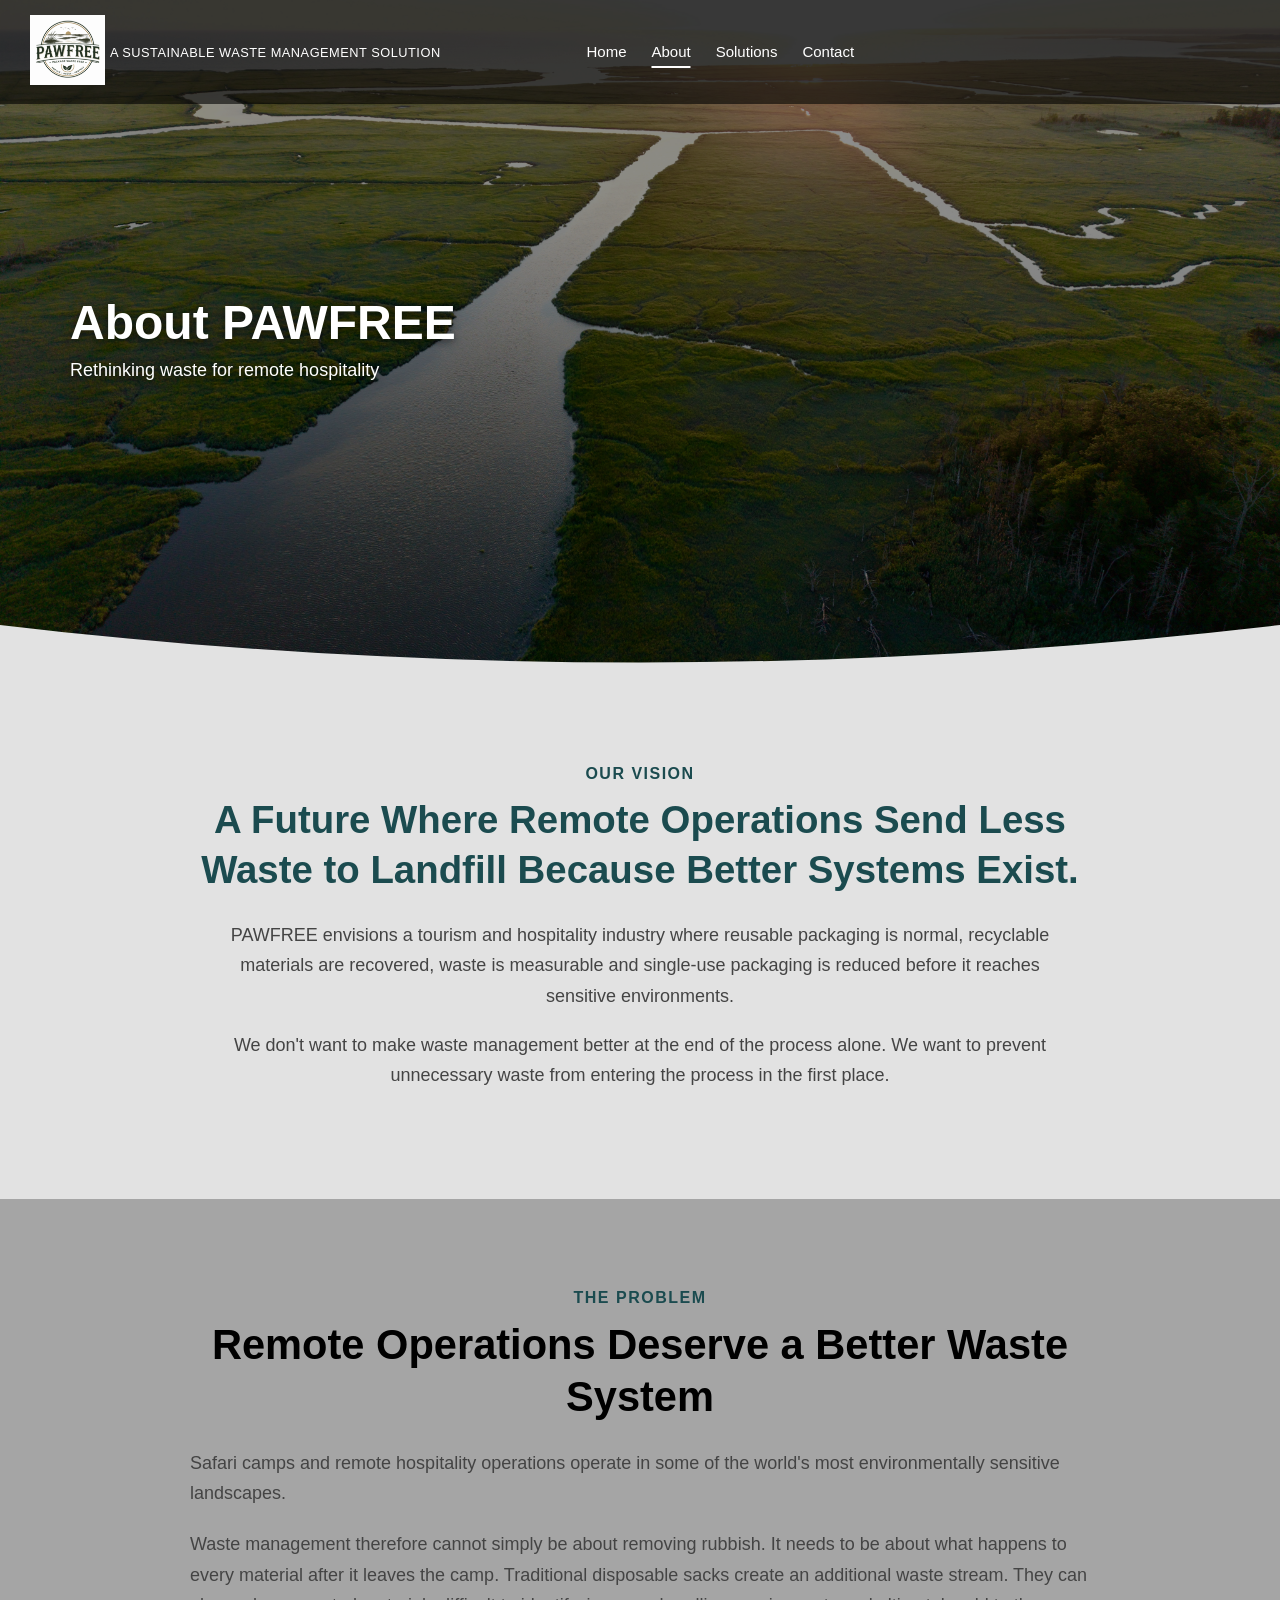
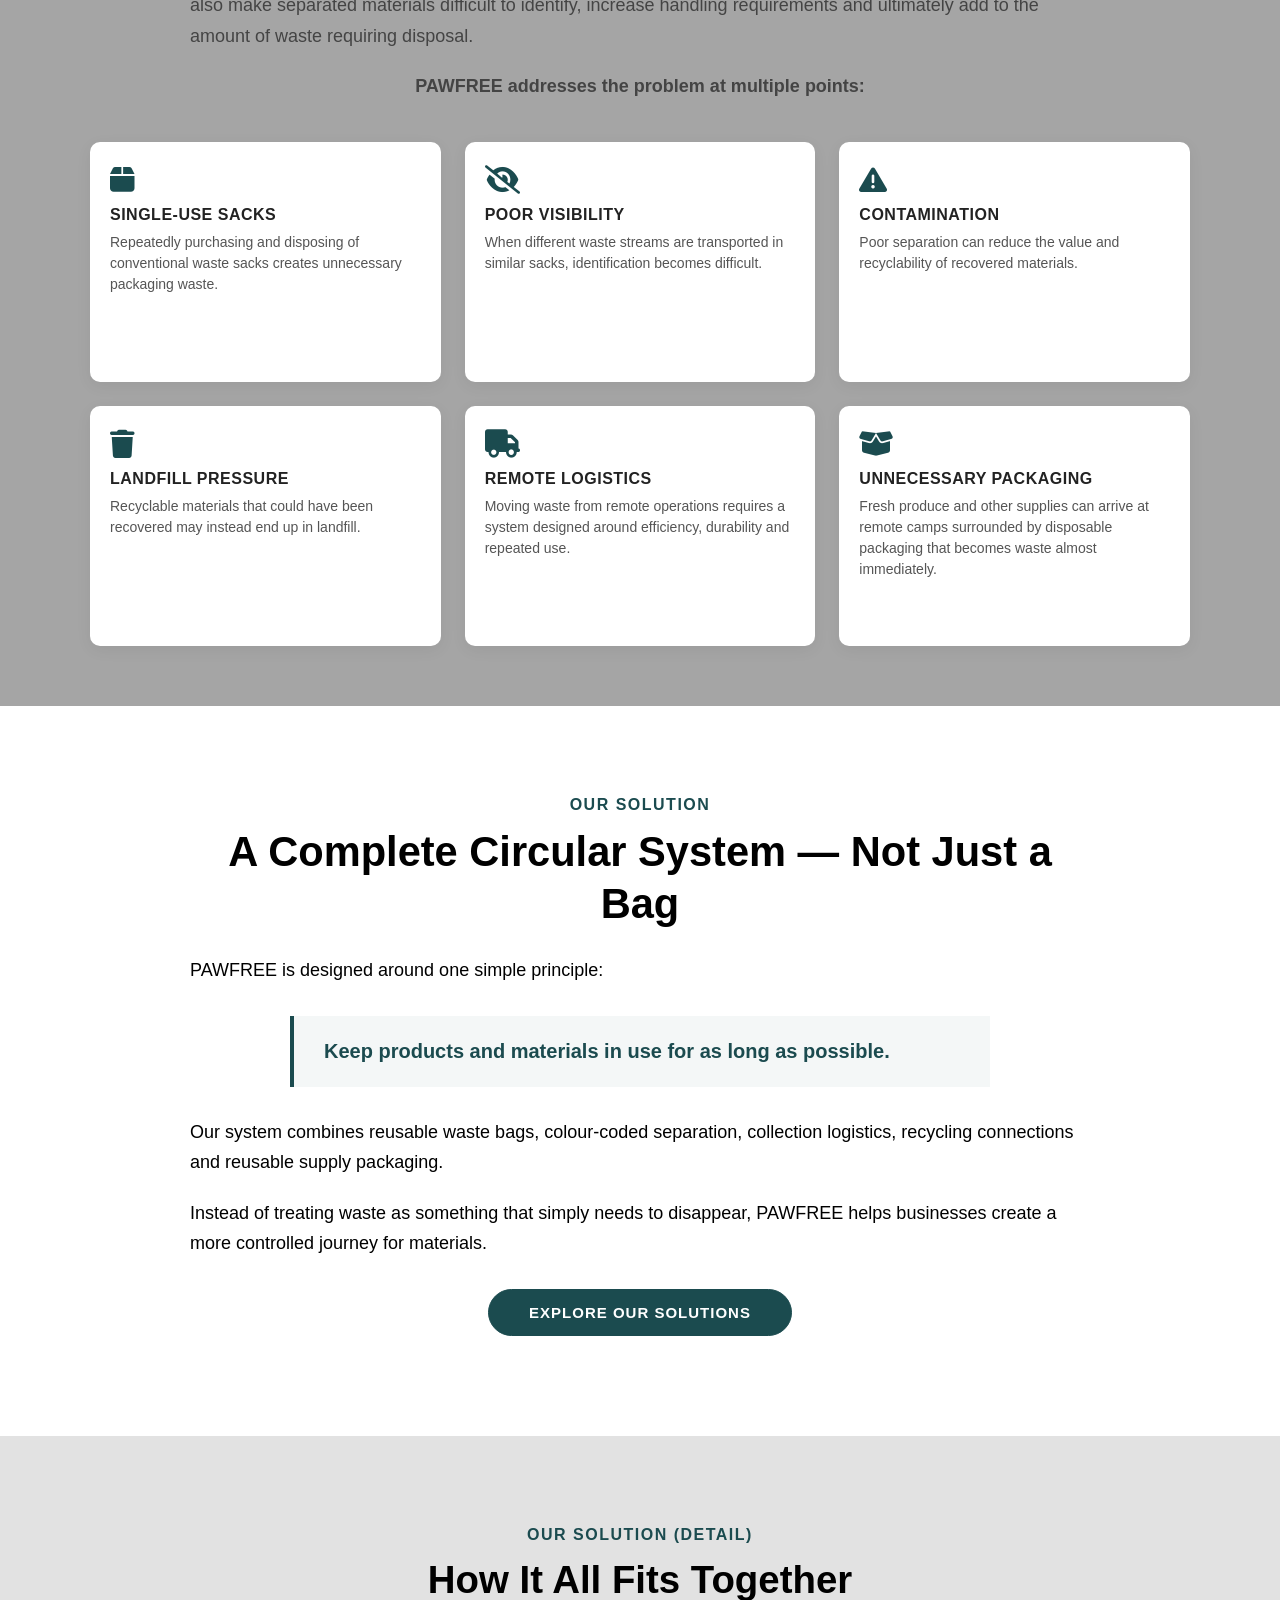
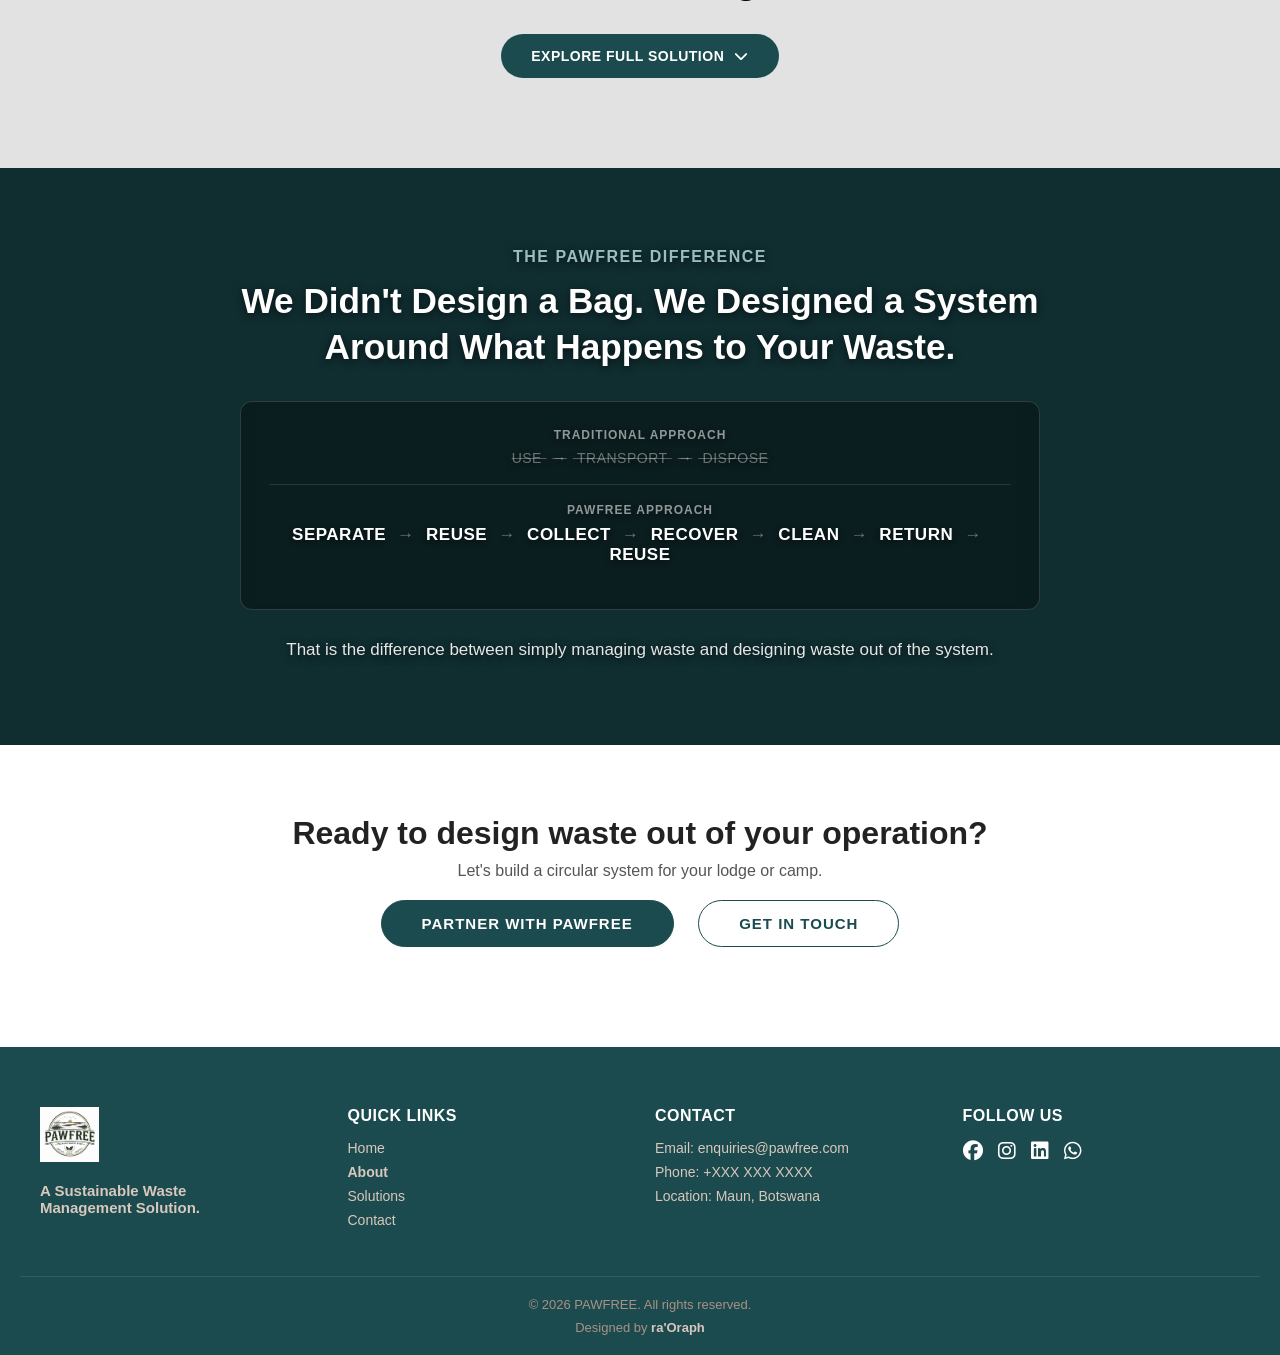
==== about_demo.html @ ad288902 "Initial commit" ====
<!DOCTYPE html>
<html lang="en">
<head>
<meta charset="UTF-8">
<meta name="viewport" content="width=device-width, initial-scale=1.0">
<title>About | PAWFREE</title>
  <link rel="stylesheet" href="https://cdnjs.cloudflare.com/ajax/libs/font-awesome/6.5.1/css/all.min.css">
<style>
    * {
        margin: 0;
        padding: 0;
        box-sizing: border-box;
    }

    body {
        font-family: Arial, Helvetica, sans-serif;
    }

    html {
        scroll-behavior: smooth;
    }

    /* ---------- HEADER ----------*/
    #siteHeader {
        position: fixed;
        top: 0;
        left: 0;
        width: 100%;
        display: flex;
        align-items: center;
        justify-content: space-between;
        padding: 15px 30px;
        z-index: 1000;
        background: rgba(0, 0, 0, 0.6);
    }

    .logo-group {
        display: flex;
        flex-direction: row;
        align-items: center;
        gap: 5px;
        flex-wrap: nowrap;
    }

    #siteHeader .logo img {
        height: 70px;
        width: auto;
        display: inline-block;
    }

    .tagline {
        font-size: 0.8rem;
        letter-spacing: 0.5px;
        color: #fff;
        text-transform: uppercase;
        white-space: nowrap;
        margin: 0;
    }

    #siteHeader nav {
        position: absolute;
        left: 50%;
        transform: translateX(-20%);
    }

    #siteHeader nav ul {
        display: flex;
        align-items: center;
        list-style: none;
        gap: 25px;
        margin: 0;
        padding: 0;
    }

    #siteHeader nav a {
        color: #fff;
        text-decoration: none;
        font-weight: 500;
        font-size: 15px;
        padding-bottom: 6px;
    }

    #siteHeader nav a.active {
        border-bottom: 2px solid #fff;
    }

    #siteHeader nav a:hover {
        border-bottom: 2px solid rgba(255, 255, 255, 0.6);
    }

    #siteHeader nav ul li {
        position: relative;
    }

    #siteHeader nav ul li .dropdown {
        display: none;
        position: absolute;
        top: 100%;
        left: 0;
        margin-top: 12px;
        background: rgba(0, 0, 0, 0.85);
        border-radius: 6px;
        min-width: 130px;
        padding: 8px 0;
        list-style: none;
    }

    #siteHeader nav ul li:hover .dropdown {
        display: block;
    }

    #siteHeader nav ul li .dropdown li {
        margin: 0;
    }

    #siteHeader nav ul li .dropdown a {
        display: block;
        padding: 8px 18px;
        font-size: 14px;
        border-bottom: none;
        white-space: nowrap;
    }

    #siteHeader nav ul li .dropdown a:hover {
        background: rgba(255, 255, 255, 0.08);
        border-bottom: none;
    }

    /* ---------- PAGE BANNER ---------- */
    .page-banner {
        position: relative;
        height: 75vh;
        min-height: 650px;
        overflow: hidden;
        display: flex;
        align-items: center;
        justify-content: flex-start;
        background-image: url('river.jpg');
        background-size: cover;
        background-position: center;
    }

    .page-banner::before {
        content: "";
        position: absolute;
        inset: 0;
        background: rgba(0,0,0,0.45);
    }

    .curve-divider {
        position: absolute;
        bottom: 0;
        left: 0;
        width: 100%;
        line-height: 0;
        z-index: 2;
    }

    .curve-divider svg {
        display: block;
        width: 100%;
        height: 50px;
    }

    .curve-divider path {
        fill: #e2e2e2;
    }

    .page-banner .content {
        position: relative;
        padding-left: 70px;
        z-index: 1;
        color: #fff;
        text-align: left;
        text-shadow: 0 2px 8px rgba(0,0,0,0.6);
    }

    .page-banner .content h1 {
        font-size: 3rem;
    }

    .page-banner .content p {
        font-size: 18px;
        margin-top: 10px;
    }

    /* ---------- SHARED EYEBROW / HEADING STYLE ---------- */
    .eyebrow {
        display: inline-block;
        font-size: 16px;
        font-weight: 700;
        letter-spacing: 1.5px;
        text-transform: uppercase;
        color: #1B4B4F;
        margin-bottom: 12px;
    }

    .eyebrow.on-dark {
        color: #9bbdc0;
    }

    /* ---------- SHARED COMPONENTS FOR TABS ---------- */
    .flow-tagline {
        font-size: 18px;
        font-weight: 700;
        color: #1B4B4F;
        margin-top: 20px;
        text-align: left;
    }

    .callout {
        max-width: none;
        margin: 24px 0 0;
        font-size: 18px;
        font-weight: 700;
        color: #1B4B4F;
    }

    .swatch-row {
        display: flex;
        flex-wrap: wrap;
        gap: 18px;
        margin: 24px 0 0;
    }

    .swatch-card {
        flex: 1;
        min-width: 190px;
        background: #fff;
        border: 1px solid #eee;
        border-radius: 10px;
        overflow: hidden;
        text-align: left;
    }

    .swatch-chip {
        height: 60px;
        width: 100%;
    }

    .swatch-card .body {
        padding: 14px 16px;
    }

    .swatch-card h4 {
        font-size: 13px;
        text-transform: uppercase;
        letter-spacing: 0.5px;
        margin-bottom: 6px;
        color: #222;
    }

    .swatch-card p {
        font-size: 13px;
        line-height: 1.5;
        color: #555;
        margin: 0;
    }

    .chip-beige { background: #d9c7a8; }
    .chip-brown { background: #7a5a3a; }
    .chip-grey  { background: #9b9b93; }
    .chip-black { background: #2b2b28; }

    .feature-grid {
        display: grid;
        grid-template-columns: repeat(3, 1fr);
        gap: 18px;
        margin: 24px 0 0;
    }

    .feature-card {
        background: #fff;
        border: 1px solid #eee;
        border-radius: 10px;
        padding: 18px 16px;
        text-align: left;
    }

    .feature-card i {
        font-size: 22px;
        color: #1B4B4F;
        margin-bottom: 8px;
        display: block;
    }

    .feature-card h4 {
        font-size: 13px;
        text-transform: uppercase;
        letter-spacing: 0.5px;
        margin-bottom: 6px;
        color: #222;
    }

    .feature-card p {
        font-size: 13px;
        line-height: 1.5;
        color: #555;
        margin: 0;
    }

    .step-row {
        display: flex;
        flex-wrap: wrap;
        gap: 16px;
        margin: 20px 0 0;
    }

    .step-card {
        flex: 1;
        min-width: 160px;
        background: #fff;
        border: 1px solid #eee;
        border-radius: 10px;
        padding: 16px 14px;
        text-align: left;
    }

    .step-card .num {
        font-size: 12px;
        font-weight: 700;
        color: #1B4B4F;
        letter-spacing: 1px;
        margin-bottom: 6px;
    }

    .step-card h4 {
        font-size: 13px;
        text-transform: uppercase;
        letter-spacing: 0.5px;
        margin-bottom: 6px;
        color: #222;
    }

    .step-card p {
        font-size: 13px;
        line-height: 1.5;
        color: #555;
        margin: 0;
    }

    .benefit-list {
        list-style: none;
        margin: 24px 0 0;
        padding: 20px 24px 20px 40px;
        background: #fff;
        border: 1px solid #eee;
        border-radius: 10px;
    }

    .benefit-list li {
        font-size: 15px;
        line-height: 1.8;
        color: #333;
        padding-left: 8px;
        position: relative;
    }

    .benefit-list li::before {
        content: "\f00c";
        font-family: "Font Awesome 6 Free";
        font-weight: 900;
        position: absolute;
        left: -26px;
        top: 2px;
        color: #1B4B4F;
        font-size: 12px;
    }

    .tag-list {
        display: flex;
        flex-wrap: wrap;
        gap: 10px;
        margin: 16px 0 0;
    }

    .tag-pill {
        background: #f4f7f7;
        border: 1px solid #d4dede;
        color: #1B4B4F;
        font-size: 12px;
        font-weight: 600;
        padding: 7px 16px;
        border-radius: 50px;
        text-transform: uppercase;
        letter-spacing: 0.5px;
    }

    @media (max-width: 900px) {
        .feature-grid { grid-template-columns: repeat(2, 1fr); }
    }
    @media (max-width: 600px) {
        .feature-grid { grid-template-columns: 1fr; }
        .swatch-row, .step-row { flex-direction: column; }
    }

    /* ---------- DETAILS TOGGLE BUTTON ---------- */
    .details-toggle {
        display: inline-flex;
        align-items: center;
        gap: 10px;
        margin: 10px auto 0;
        background: #1B4B4F;
        color: #fff;
        border: none;
        border-radius: 50px;
        padding: 14px 30px;
        font-size: 14px;
        font-weight: 700;
        text-transform: uppercase;
        letter-spacing: 0.5px;
        cursor: pointer;
        transition: background 0.3s ease;
    }

    .details-toggle:hover {
        background: #143638;
    }

    .details-toggle i {
        transition: transform 0.3s ease;
    }

    .details-toggle[aria-expanded="true"] i {
        transform: rotate(180deg);
    }

    /* ---------- VERTICAL TABS ---------- */
    .vtabs-wrap {
        max-width: 1100px;
        margin: 40px auto 0;
        display: flex;
        align-items: stretch;
        border: 1px solid #ddd;
        border-radius: 10px;
        overflow: hidden;
        text-align: left;
        background: #fff;
        min-height: 560px;
    }

    .vtabs-wrap[hidden] {
        display: none;
    }

    .vtabs-sidebar {
        width: 260px;
        flex-shrink: 0;
        background: #f4f4f4;
        border-right: 1px solid #ddd;
        transition: width 0.3s ease;
        display: flex;
        flex-direction: column;
    }

    .vtabs-sidebar.collapsed {
        width: 64px;
    }

    .vtabs-toggle {
        display: flex;
        align-items: center;
        justify-content: center;
        gap: 8px;
        padding: 14px;
        background: #e6e6e6;
        border: none;
        border-bottom: 1px solid #ddd;
        cursor: pointer;
        font-size: 13px;
        font-weight: 700;
        color: #1B4B4F;
        text-transform: uppercase;
        letter-spacing: 0.5px;
    }

    .vtabs-toggle i {
        transition: transform 0.3s ease;
    }

    .vtabs-sidebar.collapsed .vtabs-toggle i {
        transform: rotate(180deg);
    }

    .vtabs-toggle .toggle-label {
        white-space: nowrap;
        overflow: hidden;
    }

    .vtabs-sidebar.collapsed .toggle-label {
        display: none;
    }

    .vtab-btn {
        display: flex;
        align-items: center;
        gap: 12px;
        width: 100%;
        text-align: left;
        padding: 18px 20px;
        background: none;
        border: none;
        border-bottom: 1px solid #e2e2e2;
        font-size: 14px;
        font-weight: 700;
        color: #333;
        cursor: pointer;
        text-transform: uppercase;
        letter-spacing: 0.3px;
    }

    .vtab-btn i {
        font-size: 16px;
        color: #1B4B4F;
        flex-shrink: 0;
        width: 18px;
        text-align: center;
    }

    .vtab-btn.active {
        background: #1B4B4F;
        color: #fff;
    }

    .vtab-btn.active i {
        color: #fff;
    }

    .vtab-btn:hover:not(.active) {
        background: #e9e9e9;
    }

    .vtab-btn .btn-label {
        white-space: nowrap;
        overflow: hidden;
        text-overflow: ellipsis;
    }

    .vtabs-sidebar.collapsed .vtab-btn .btn-label {
        display: none;
    }

    .vtabs-sidebar.collapsed .vtab-btn {
        justify-content: center;
        padding: 18px 10px;
    }

    .vtabs-content {
        flex: 1;
        padding: 40px 45px;
        min-width: 0;
    }

    .vtab-pane {
        display: none;
    }

    .vtab-pane.active {
        display: block;
    }

    .vtab-pane .eyebrow {
        margin-top: 0;
    }

    .vtab-pane h2 {
        font-size: 2rem;
        margin: 0 0 18px;
        text-align: left;
        max-width: none;
    }

    .vtab-pane h3 {
        font-size: 1.4rem;
        margin: 40px 0 14px;
        color: #1B4B4F;
    }

    .vtab-pane p {
        text-align: left;
        max-width: none;
        margin: 0 0 14px;
        font-size: 16px;
        line-height: 1.7;
        color: #444;
        padding-left: 0;
    }

    .vtab-divider {
        border: none;
        border-top: 1px solid #e2e2e2;
        margin: 40px 0;
    }

    @media (max-width: 800px) {
        .vtabs-wrap {
            flex-direction: column;
        }
        .vtabs-sidebar {
            width: 100% !important;
            flex-direction: row;
            overflow-x: auto;
        }
        .vtabs-toggle { display: none; }
        .vtab-btn { border-bottom: none; border-right: 1px solid #e2e2e2; white-space: nowrap; }
        .vtabs-content { padding: 30px 20px; }
    }


    /* ---------- PROBLEM SECTION ---------- */
    .problem-section {
        background: #a5a5a5;
        padding: 90px 30px 60px;
        text-align: center;
        /*background-image: url('tree.jpg');
        background-size: cover;
        background-position: center;*/
    }

    .problem-section h2 {
        font-size: 2.6rem;
        max-width: 900px;
        margin: 0 auto 25px;
        line-height: 1.25;
    }

    .problem-section p {
        max-width: 900px;
        margin: 0 auto 20px;
        text-align: left;
        font-size: 18px;
        line-height: 1.7;
        color: #444;
    }

    .problem-lead {
        font-weight: 700;
        color: #1B4B4F;
        text-align: center !important;
        font-size: 19px;
        margin-top: 40px;
    }

    .problem-grid {
        max-width: 1100px;
        margin: 40px auto 0;
        display: grid;
        grid-template-columns: repeat(3, 1fr);
        gap: 24px;
        text-align: left;
    }

    /* ---------- FLIP CARD ---------- */
    .flip-card {
        perspective: 1000px;
        min-height: 240px;
    }

    .flip-inner {
        position: relative;
        width: 100%;
        height: 100%;
        min-height: 240px;
        transition: transform 0.6s ease;
        transform-style: preserve-3d;
    }

    .flip-card:hover .flip-inner {
        transform: rotateY(180deg);
    }

    .flip-front, .flip-back {
        position: absolute;
        inset: 0;
        backface-visibility: hidden;
        border-radius: 10px;
        padding: 24px 20px;
    }

    .flip-front {
        background: #ffffff;
        box-shadow: 0 4px 16px rgba(0,0,0,0.06);
    }

    .flip-front i {
        font-size: 28px;
        color: #1B4B4F;
        margin-bottom: 12px;
        display: block;
    }

    .flip-front h4 {
        font-size: 16px;
        text-transform: uppercase;
        letter-spacing: 0.5px;
        color: #222;
        margin-bottom: 8px;
    }

    .flip-front p {
        font-size: 14px;
        line-height: 1.5;
        color: #555;
        max-width: none;
        margin: 0;
    }

    .flip-back {
        transform: rotateY(180deg);
        background-size: cover;
        background-position: center;
        display: flex;
        align-items: flex-end;
        box-shadow: 0 4px 16px rgba(0,0,0,0.15);
    }

    .flip-back::before {
        content: "";
        position: absolute;
        inset: 0;
        background: linear-gradient(to top, rgba(0,0,0,0.6), rgba(0,0,0,0.05));
        border-radius: 10px;
    }

    .flip-back span {
        position: relative;
        color: #fff;
        font-size: 15px;
        font-weight: 700;
        text-transform: uppercase;
        letter-spacing: 0.5px;
        text-shadow: 0 2px 6px rgba(0,0,0,0.6);
    }

    @media (max-width: 900px) {
        .problem-grid {
            grid-template-columns: repeat(2, 1fr);
        }
    }

    @media (max-width: 600px) {
        .problem-grid {
            grid-template-columns: 1fr;
        }
    }

    /* ---------- SOLUTION SECTION ---------- */
    .solution-section {
        position: relative;      /* ← MISSING: lets ::before/::after position relative to this section */
        background: #ffffff;
        padding: 90px 30px;
        text-align: center;
        overflow: hidden;        /* ← MISSING: keeps the image from spilling outside rounded corners/edges */
    }

    .solution-section::before {
        content: "";              /* ← MISSING: pseudo-elements render NOTHING without this, even if empty */
        position: absolute;       /* ← MISSING: without this it has no size/position at all */
        inset: 0;                 /* ← MISSING: stretches it to fill the section (top/right/bottom/left: 0) */
        /*background-image: url('tree.jpg');
        background-size: cover;
        background-position: center;*/
        z-index: 0;               /* ← MISSING: keeps it behind the text */
    }

    .solution-section::after {
        content: "";               /* ← MISSING */
        position: absolute;        /* ← MISSING */
        inset: 0;                  /* ← MISSING */
        background: rgba(255, 255, 255, 0.6);
        z-index: 0;                /* ← MISSING */
    }

    .solution-section > * {
        position: relative;        /* ← MISSING: this rule is missing entirely */
        z-index: 1;                /* without this, your text would render BELOW the white wash overlay */
    }

    .solution-section h2 {
        font-size: 2.6rem;
        max-width: 900px;
        margin: 0 auto 25px;
        line-height: 1.25;
    }

    .solution-section p {
        max-width: 900px;
        margin: 0 auto 20px;
        text-align: left;
        font-size: 18px;
        line-height: 1.7;
        color: #000000;
    }

    .solution-principle {
        max-width: 700px;
        margin: 30px auto;
        padding: 24px 30px;
        border-left: 4px solid #1B4B4F;
        background: #f4f7f7;
        font-size: 20px;
        font-weight: 700;
        color: #1B4B4F;
        text-align: left;
    }

    /*----------------Swatch Image Gallery Slide-----------------------*/
    .gallery-wrap {
        display: flex;
        align-items: center;
        gap: 16px;
        margin: 24px 0 0;
    }
    .gallery-viewport {
        overflow: hidden;
        flex: 1;
        border-radius: 10px;
    }
    .gallery-track {
        display: flex;
        transition: transform 0.4s ease;
    }
    .gallery-slide {
        flex: 0 0 100%;
        background: #fff;
        border: 1px solid #eee;
        border-radius: 10px;
        overflow: hidden;
    }
    .gallery-image {
        height: 220px;
        width: 100%;
    }
    .gallery-caption {
        padding: 20px 24px;
        text-align: left;
    }
    .gallery-caption h4 {
        font-size: 15px;
        text-transform: uppercase;
        letter-spacing: 0.5px;
        margin-bottom: 8px;
        color: #222;
    }
    .gallery-caption p {
        font-size: 14px;
        line-height: 1.6;
        color: #555;
        margin: 0;
    }
    .gallery-arrow {
        flex-shrink: 0;
        width: 40px;
        height: 40px;
        border-radius: 50%;
        border: 1px solid #1B4B4F;
        background: #fff;
        color: #1B4B4F;
        cursor: pointer;
        display: flex;
        align-items: center;
        justify-content: center;
        font-size: 14px;
    }
    .gallery-arrow:hover:not(:disabled) {
        background: #1B4B4F;
        color: #fff;
    }
    .gallery-arrow:disabled {
        opacity: 0.3;
        cursor: default;
    }
    .gallery-thumbs {
        display: flex;
        justify-content: center;
        gap: 10px;
        margin-top: 14px;
    }
    .gallery-thumbs .thumb {
        width: 34px;
        height: 34px;
        border-radius: 6px;
        border: 2px solid transparent;
        cursor: pointer;
        padding: 0;
    }
    .gallery-thumbs .thumb.active {
        border-color: #1B4B4F;
    }

    /* ---------- DIFFERENCE SECTION ---------- */
    .difference-section {
        position: relative;
        background: #1B4B4F;
        padding: 80px 30px;
        text-align: center;
        color: #fff;
        overflow: hidden;
    }

    .difference-section::before {
        content: "";
        position: absolute;
        inset: 0;
        background-image: url('talltree.jpg');
        background-size: cover;
        background-position: center;
        background-attachment: fixed;
        z-index: 0;
    }

    .difference-section::after {
        content: "";
        position: absolute;
        inset: 0;
        background: rgba(0, 0, 0, 0.4);
        z-index: 0;
    }

    .difference-section > * {
        position: relative;
        z-index: 1;
        text-shadow: 0 2px 8px rgba(0,0,0,0.6);
    }

    .difference-section h2 {
        font-size: 2.2rem;
        max-width: 850px;
        margin: 0 auto 32px;
        line-height: 1.3;
    }

    .comparison-card {
        max-width: 800px;
        margin: 0 auto;
        background: rgba(0, 0, 0, 0.35);
        backdrop-filter: blur(3px);
        border: 1px solid rgba(255,255,255,0.15);
        border-radius: 12px;
        padding: 8px 28px 26px;
    }

    .flow-block {
        max-width: none;
        margin: 0;
        background: none;
        border-radius: 0;
        padding: 18px 0;
    }

    .flow-block.traditional {
        border-bottom: 1px solid rgba(255,255,255,0.12);
    }

    .flow-label {
        font-size: 12px;
        text-transform: uppercase;
        letter-spacing: 1px;
        color: rgba(255, 255, 255, 0.55);
        margin-bottom: 8px;
        font-weight: 700;
    }

    .flow-steps {
        font-size: 16px;
        font-weight: 600;
        letter-spacing: 0.5px;
        text-transform: uppercase;
        color: #ddd;
    }

    .flow-block.traditional .flow-steps {
        color: rgba(255, 255, 255, 0.4);
        font-weight: 500;
        font-size: 14px;
        text-decoration: line-through;
        text-decoration-color: rgba(255, 255, 255, 0.3);
    }

    .flow-block.pawfree {
        background: none;
        border: none;
    }

    .flow-block.pawfree .flow-steps {
        color: #ffffff;
        font-size: 17px;
    }

    .flow-steps .arrow {
        color: rgba(255, 255, 255, 0.4);
        margin: 0 6px;
    }

    .packaging-note {
        max-width: 800px;
        margin: 22px auto 0;
        padding-top: 18px;
        border-top: 1px solid rgba(255,255,255,0.1);
    }

    .packaging-note .flow-label {
        color: rgba(255, 255, 255, 0.5);
    }

    .packaging-note .flow-steps {
        font-size: 14px;
        color: rgba(255, 255, 255, 0.65);
        font-weight: 500;
    }

    .difference-section .closing-line {
        max-width: 750px;
        margin: 26px auto 0;
        font-size: 17px;
        line-height: 1.7;
        color: #e6e6e6;
    }

    /* ---------- VISION SECTION ---------- */
    .vision-section {
        background: #e2e2e2;
        padding: 90px 30px;
        text-align: center;
    }

    .vision-section h2 {
        font-size: 2.4rem;
        max-width: 900px;
        margin: 0 auto 25px;
        line-height: 1.3;
        color: #1B4B4F;
    }

    .vision-section p {
        max-width: 850px;
        margin: 0 auto 18px;
        font-size: 18px;
        line-height: 1.7;
        color: #444;
    }

    /* ---------- CTA (reuse site button style) ---------- */
    .about-cta {
        background: #ffffff;
        padding: 70px 30px 90px;
        text-align: center;
    }

    .about-cta h3 {
        font-size: 2rem;
        margin-bottom: 10px;
        color: #222;
    }

    .about-cta p {
        color: #555;
        margin-bottom: 10px;
    }

    .menu-btn {
        display: inline-block;
        text-decoration: none;
        background: #1B4B4F;
        color: #fff;
        border: 1px solid #1B4B4F;
        border-radius: 50px;
        padding: 14px 40px;
        margin: 10px;
        font-size: 15px;
        font-weight: bold;
        text-transform: uppercase;
        letter-spacing: 1px;
        cursor: pointer;
        transition: background 0.3s ease, color 0.3s ease;
    }

    .menu-btn:hover {
        background: #143638;
    }

    .menu-btn.outline {
        background: transparent;
        color: #1B4B4F;
        border: 1px solid #1B4B4F;
    }

    .menu-btn.outline:hover {
        background: rgba(27,75,79,0.08);
    }

    /*----------- FOOTER SECTION ------------*/
    .site-footer {
        background-color: #1B4B4F;
        color: #ffffff;
        padding: 60px 20px 20px;
    }

    .footer-container {
        max-width: 1200px;
        margin: 0 auto;
        display: flex;
        flex-wrap: wrap;
        justify-content: space-between;
        gap: 30px;
    }

    .footer-logo {
        height: 55px;
        width: auto;
        margin: 0 auto 10px 0;
        display: block;
    }

    .footer-logo-row {
        display: flex;
        align-items: center;
        justify-content: center;
        gap: 10px;
        margin-bottom: 10px;
    }

    .footer-col {
        flex: 1;
        min-width: 180px;
    }

    .footer-col h3, .footer-col h4 {
        margin-bottom: 15px;
        text-transform: uppercase;
        letter-spacing: 0.5px;
    }

    .footer-col p {
        color: #d8c8bd;
        font-size: 14px;
    }

    .footer-col ul {
        list-style: none;
        padding: 0;
    }

    .footer-col ul li {
        margin-bottom: 8px;
        font-size: 14px;
        color: #d8c8bd;
    }

    .footer-col ul li a {
        color: #d8c8bd;
        text-decoration: none;
    }

    .footer-col ul li a:hover {
        color: #ffffff;
    }

    .footer-socials {
        display: flex;
        gap: 15px;
        font-size: 20px;
    }

    .footer-socials a {
        color: #ffffff;
    }

    .footer-bottom {
        text-align: center;
        margin-top: 40px;
        padding-top: 20px;
        border-top: 1px solid rgba(255,255,255,0.1);
        font-size: 13px;
        color: #a89285;
    }

    .footer-bottom .designer-credit {
        margin-top: 8px;
        font-size: 13px;
        color: #a89285;
    }

    .designer-credit a {
        color: #d8c8bd;
        text-decoration: none;
        font-weight: 600;
    }

    .designer-credit a:hover {
        color: #ffffff;
        text-decoration: underline;
    }

    .active {
        color: #ffffff;
        font-weight: 700;
        pointer-events: none;
    }

</style>
</head>
<body>

    <!-- Header -->
    <header id="siteHeader">
        <div class="logo-group">
            <div class="logo">
                <img src="logo.png" alt="Pawfree Logo">
            </div>
            <p class="tagline">A Sustainable Waste Management Solution</p>
        </div>
        <nav>
            <ul>
                <li><a href="parallax-demo.html">Home</a></li>
                <li><a href="about_demo.html" class="active">About</a></li>
                <li><a href="solutions.html">Solutions</a></li>
                <li><a href="contact.html">Contact</a></li>
            </ul>
        </nav>
    </header>

    <!-- Page Banner -->
    <section class="page-banner">
        <div class="content">
            <h1>About PAWFREE</h1>
            <p>Rethinking waste for remote hospitality</p>
        </div>
        <div class="curve-divider">
            <svg viewBox="0 0 1440 120" preserveAspectRatio="none">
                <path d="M0,0 C480,120 960,120 1440,0 L1440,120 L0,120 Z"></path>
            </svg>
        </div>
    </section>

    <!-- Our Vision -->
    <section class="vision-section">
        <span class="eyebrow">Our Vision</span>
        <h2>A Future Where Remote Operations Send Less Waste to Landfill Because Better Systems Exist.</h2>
        <p>PAWFREE envisions a tourism and hospitality industry where reusable packaging is normal, recyclable
            materials are recovered, waste is measurable and single-use packaging is reduced before it reaches
            sensitive environments.</p>
        <p>We don't want to make waste management better at the end of the process alone. We want to prevent
            unnecessary waste from entering the process in the first place.</p>
    </section>

    <!-- The Problem -->
    <section class="problem-section">
        <span class="eyebrow">The Problem</span>
        <h2>Remote Operations Deserve a Better Waste System</h2>
        <p>Safari camps and remote hospitality operations operate in some of the world's most environmentally
            sensitive landscapes.</p>
        <p>Waste management therefore cannot simply be about removing rubbish. It needs to be about what
            happens to every material after it leaves the camp. Traditional disposable sacks create an
            additional waste stream. They can also make separated materials difficult to identify, increase
            handling requirements and ultimately add to the amount of waste requiring disposal.</p>

        <p class="problem-lead">PAWFREE addresses the problem at multiple points:</p>

        <div class="problem-grid">
            <div class="flip-card">
                <div class="flip-inner">
                    <div class="flip-front">
                        <i class="fa-solid fa-box"></i>
                        <h4>Single-Use Sacks</h4>
                        <p>Repeatedly purchasing and disposing of conventional waste sacks creates unnecessary packaging waste.</p>
                    </div>
                    <div class="flip-back" style="background-image:url('bags.jpg');">
                        <span>Single-Use Sacks</span>
                    </div>
                </div>
            </div>

            <div class="flip-card">
                <div class="flip-inner">
                    <div class="flip-front">
                        <i class="fa-solid fa-eye-slash"></i>
                        <h4>Poor Visibility</h4>
                        <p>When different waste streams are transported in similar sacks, identification becomes difficult.</p>
                    </div>
                    <div class="flip-back" style="background-image:url('transport.jpg');">
                        <span>Poor Visibility</span>
                    </div>
                </div>
            </div>

            <div class="flip-card">
                <div class="flip-inner">
                    <div class="flip-front">
                        <i class="fa-solid fa-triangle-exclamation"></i>
                        <h4>Contamination</h4>
                        <p>Poor separation can reduce the value and recyclability of recovered materials.</p>
                    </div>
                    <div class="flip-back" style="background-image:url('contamination.jpg');">
                        <span>Contamination</span>
                    </div>
                </div>
            </div>

            <div class="flip-card">
                <div class="flip-inner">
                    <div class="flip-front">
                        <i class="fa-solid fa-trash"></i>
                        <h4>Landfill Pressure</h4>
                        <p>Recyclable materials that could have been recovered may instead end up in landfill.</p>
                    </div>
                    <div class="flip-back" style="background-image:url('images.jpg');">
                        <span>Landfill Pressure</span>
                    </div>
                </div>
            </div>

            <div class="flip-card">
                <div class="flip-inner">
                    <div class="flip-front">
                        <i class="fa-solid fa-truck"></i>
                        <h4>Remote Logistics</h4>
                        <p>Moving waste from remote operations requires a system designed around efficiency, durability and repeated use.</p>
                    </div>
                    <div class="flip-back" style="background-image:url('litter.jpg');">
                        <span>Remote Logistics</span>
                    </div>
                </div>
            </div>

            <div class="flip-card">
                <div class="flip-inner">
                    <div class="flip-front">
                        <i class="fa-solid fa-box-open"></i>
                        <h4>Unnecessary Packaging</h4>
                        <p>Fresh produce and other supplies can arrive at remote camps surrounded by disposable packaging that becomes waste almost immediately.</p>
                    </div>
                    <div class="flip-back" style="background-image:url('packaging.jpg');">
                        <span>Unnecessary Packaging</span>
                    </div>
                </div>
            </div>
        </div>
    </section>

    <!-- Our Solution -->
    <section class="solution-section">
        <span class="eyebrow">Our Solution</span>
        <h2>A Complete Circular System &mdash; Not Just a Bag</h2>
        <p>PAWFREE is designed around one simple principle:</p>

        <div class="solution-principle">
            Keep products and materials in use for as long as possible.
        </div>

        <p>Our system combines reusable waste bags, colour-coded separation, collection logistics, recycling
            connections and reusable supply packaging.</p>
        <p>Instead of treating waste as something that simply needs to disappear, PAWFREE helps businesses
            create a more controlled journey for materials.</p>

            <a href="solutions.html" class="menu-btn" aria-label="Explore our solutions">Explore Our Solutions</a>
    </section>

    <!-- Our Solution (detail) - Vertical Tabs -->
    <section class="pad" style="background:#e2e2e2; padding:90px 30px; text-align:center;">
        <span class="eyebrow">Our Solution (Detail)</span>
        <h2 style="font-size:2.4rem; max-width:900px; margin:0 auto 20px; line-height:1.25;">How It All Fits Together</h2>

        <button class="details-toggle" id="detailsToggle" aria-expanded="false">
            <span class="details-toggle-label">Explore Full Solution</span>
            <i class="fa-solid fa-chevron-down"></i>
        </button>

        <div class="vtabs-wrap" id="vtabsWrap" hidden>
            <div class="vtabs-sidebar" id="vtabsSidebar">
                <button class="vtabs-toggle" id="vtabsToggle" aria-label="Collapse menu">
                    <i class="fa-solid fa-angles-left"></i>
                    <span class="toggle-label">Collapse</span>
                </button>
                <button class="vtab-btn active" data-tab="bagsystem">
                    <i class="fa-solid fa-box"></i>
                    <span class="btn-label">The PAWFREE Bag</span>
                </button>
                <button class="vtab-btn" data-tab="durability">
                    <i class="fa-solid fa-shield-halved"></i>
                    <span class="btn-label">Bags Durability</span>
                </button>
                <button class="vtab-btn" data-tab="closedloop">
                    <i class="fa-solid fa-arrows-rotate"></i>
                    <span class="btn-label">The Closed-Loop Service</span>
                </button>
                <button class="vtab-btn" data-tab="beyond">
                    <i class="fa-solid fa-recycle"></i>
                    <span class="btn-label">Beyond Collection</span>
                </button>
                <button class="vtab-btn" data-tab="products">
                    <i class="fa-solid fa-layer-group"></i>
                    <span class="btn-label">Products &amp; Technology</span>
                </button>
            </div>

            <div class="vtabs-content">

                <!-- TAB 1: The PAWFREE Bag (Colour-Coding + Build) -->
                <div class="vtab-pane active" id="tab-bagsystem">
                    <span class="eyebrow">The PAWFREE Bag</span>
                    
                    <h3 style="margin-top:0;">Colour-Coded for the Bush</h3>
                    <p>Waste separation should be simple enough to understand at a glance. PAWFREE bags use a
                        dedicated colour system to identify waste streams without opening the bag.</p>
                    <p><b>Bush-Sensitive Colours</b> &mdash; our colour palette is deliberately selected to be
                        sensitive to the natural bush environment. Rather than introducing bright, visually
                        intrusive colours into safari landscapes, PAWFREE uses earth-inspired, muted and
                        natural tones that complement the environments where safari companies operate.</p>

                    <div class="gallery-wrap">
                        <button class="gallery-arrow" id="galleryPrev" aria-label="Previous colour">
                            <i class="fa-solid fa-chevron-left"></i>
                        </button>

                        <div class="gallery-viewport">
                            <div class="gallery-track" id="galleryTrack">
                                <div class="gallery-slide">
                                    <div class="gallery-image" style="background-image:url('beige.png'); background-size:cover; background-position:center;"></div>
                                    <div class="gallery-caption">
                                        <h4>Beige &mdash; Glass Bottles</h4>
                                        <p>A natural, understated tone that blends comfortably with earthy safari environments.</p>
                                    </div>
                                </div>
                                <div class="gallery-slide">
                                    <div class="gallery-image" style="background-image:url('brown.png'); background-size:cover; background-position:center;"></div>
                                    <div class="gallery-caption">
                                        <h4>Brown &mdash; Plastic</h4>
                                        <p>An earth-inspired colour supporting easy identification while remaining visually discreet.</p>
                                    </div>
                                </div>
                                <div class="gallery-slide">
                                    <div class="gallery-image" style="background-image:url('grey.png'); background-size:cover; background-position:center;"></div>
                                    <div class="gallery-caption">
                                        <h4>Grey &mdash; Aluminium / Cans</h4>
                                        <p>A neutral industrial tone that communicates metal without becoming visually dominant.</p>
                                    </div>
                                </div>
                                <div class="gallery-slide">
                                    <div class="gallery-image" style="background-image:url('black.png'); background-size:cover; background-position:center;"></div>
                                    <div class="gallery-caption">
                                        <h4>Black &mdash; Paper</h4>
                                        <p>A clean, professional neutral that provides strong identification and branding.</p>
                                    </div>
                                </div>
                            </div>
                        </div>

                        <button class="gallery-arrow" id="galleryNext" aria-label="Next colour">
                            <i class="fa-solid fa-chevron-right"></i>
                        </button>
                    </div>

                    <div class="gallery-thumbs" id="galleryThumbs">
                        <button class="thumb chip-beige active" data-slide="0" aria-label="Beige"></button>
                        <button class="thumb chip-brown" data-slide="1" aria-label="Brown"></button>
                        <button class="thumb chip-grey" data-slide="2" aria-label="Grey"></button>
                        <button class="thumb chip-black" data-slide="3" aria-label="Black"></button>
                    </div>
                    
                    <hr class="vtab-divider">
                    <p class="flow-tagline" style="font-size:14px; color:#777;  position:center; margin-top:20px;">Visible enough for operational efficiency. Subtle enough for the wilderness.</p>
                </div>

                <!-- TAB 2: The Bags Durability (Colour-Coding + Build) -->
                <div class="vtab-pane" id="tab-durability">
                    <span class="eyebrow">Bags Durability</span>
                    <span class="eyebrow">Colour-Coded Waste System</span>
                    <h3 style="margin-top:0;">Built for the Journey</h3>
                    <h2 style="margin-top:0;">Built for the Journey</h2>
                    <p>Remote environments demand equipment that can withstand repeated handling. PAWFREE
                        reusable waste bags are designed using durable, heavy-duty materials suitable for
                        demanding field conditions.</p>

                    <div class="feature-grid">
                        <div class="feature-card"><i class="fa-solid fa-shield-halved"></i><h4>Durable</h4><p>Designed to withstand repeated handling, lifting and transportation.</p></div>
                        <div class="feature-card"><i class="fa-solid fa-droplet"></i><h4>Water-Resistant</h4><p>Helps protect waste during transportation and handling.</p></div>
                        <div class="feature-card"><i class="fa-solid fa-soap"></i><h4>Washable</h4><p>Designed to be cleaned and disinfected between cycles.</p></div>
                        <div class="feature-card"><i class="fa-solid fa-recycle"></i><h4>Reusable</h4><p>Built for repeated use rather than a single journey.</p></div>
                        <div class="feature-card"><i class="fa-solid fa-hand-fist"></i><h4>Reinforced</h4><p>Strong handles and reinforced construction make handling easier.</p></div>
                        <div class="feature-card"><i class="fa-solid fa-briefcase"></i><h4>Professional</h4><p>Clearly identified waste streams create a more organised waste management operation.</p></div>
                    </div>
                    <hr class="vtab-divider">
                    <p style="font-size:14px; color:#777; margin-top:20px;">
                        The original PAWFREE specifications include heavy-duty PVC construction, reinforced
                        lifting handles, secure closure and easy cleaning/disinfection.</p>
                </div>
        
                <!-- TAB 3: The Closed-Loop Service -->
                <div class="vtab-pane" id="tab-closedloop">
                    <span class="eyebrow">The Closed-Loop Service</span>
                    <h3 style="margin-top:0;">Colour-Coded for the Bush</h3>
                    <h2>Clean. Sorted. Returned. Reused.</h2>
                    <p>PAWFREE is designed to keep reusable bags circulating.</p>

                    <div class="step-row">
                        <div class="step-card"><div class="num">01</div><h4>Separate</h4><p>Waste is separated at the point where it is generated.</p></div>
                        <div class="step-card"><div class="num">02</div><h4>Store</h4><p>Each waste stream is placed into its dedicated PAWFREE bag.</p></div>
                        <div class="step-card"><div class="num">03</div><h4>Collect</h4><p>PAWFREE collection logistics move the bags from remote operations through the waste management chain.</p></div>
                        <div class="step-card"><div class="num">04</div><h4>Empty</h4><p>Waste is removed from the reusable bags.</p></div>
                    </div>
                    <div class="step-row" style="margin-top:16px;">
                        <div class="step-card"><div class="num">05</div><h4>Recycle</h4><p>Recyclable materials are directed to PAWFREE's recycling partners.</p></div>
                        <div class="step-card"><div class="num">06</div><h4>Clean</h4><p>Empty reusable bags are cleaned and sanitised.</p></div>
                        <div class="step-card"><div class="num">07</div><h4>Inspect</h4><p>Bags are checked to ensure they remain safe and serviceable.</p></div>
                        <div class="step-card"><div class="num">08</div><h4>Return</h4><p>Clean bags are returned for another cycle.</p></div>
                    </div>

                    <p class="flow-tagline"><i class="fa-solid fa-arrows-rotate" style="margin-right:8px;"></i>Repeat &mdash; the same reusable system continues working instead of becoming waste after one journey.</p>
                    <p style="font-size:14px; color:#777;">
                        This closed-loop model builds on PAWFREE's existing service concept of collecting, cleaning, sterilising, inspecting and returning reusable bags.</p>
                </div>

                <!-- TAB 4: Beyond Collection (Waste-to-Resource + Fresh-Produce Packaging) -->
                <div class="vtab-pane" id="tab-beyond">
                    <span class="eyebrow">From Waste to Resource</span>
                    <h2>We Don't Just Move Waste. We Help Move Materials Toward Their Next Use.</h2>
                    <p>A major part of PAWFREE's model is creating a stronger connection between waste
                        generators and recycling markets. Rather than treating landfill as the automatic
                        destination for collected materials, PAWFREE works to direct recyclable waste streams
                        to appropriate recycling partners.</p>

                    <div style="background:#1B4B4F; border-radius:10px; padding:26px;">
                        <div class="flow-block pawfree" style="margin-bottom:14px;">
                            <p class="flow-label">The PAWFREE Journey</p>
                            <p class="flow-steps">Camp <span class="arrow">&rarr;</span> PAWFREE Collection <span class="arrow">&rarr;</span> Sorting <span class="arrow">&rarr;</span> Recycling Partner <span class="arrow">&rarr;</span> Recycling / Recovery</p>
                        </div>
                        <div class="flow-block traditional" style="margin-bottom:0;">
                            <p class="flow-label">Instead Of</p>
                            <p class="flow-steps">Camp <span class="arrow">&rarr;</span> Disposable Sack <span class="arrow">&rarr;</span> Collection <span class="arrow">&rarr;</span> Landfill</p>
                        </div>
                    </div>

                    <ul class="benefit-list">
                        <li>Divert recyclable materials away from landfill</li>
                        <li>Reduce the volume of waste sent for disposal</li>
                        <li>Reduce pressure on landfill capacity</li>
                        <li>Improve recovery of valuable materials</li>
                        <li>Maintain cleaner, more consistent recyclable streams</li>
                        <li>Provide businesses with measurable waste-diversion data</li>
                    </ul>

                    <p class="callout">Landfill is not the destination for everything. Where a material has a
                        viable recycling or recovery pathway, PAWFREE aims to help keep it within the circular
                        economy.</p>

                    <hr class="vtab-divider">

                    <span class="eyebrow">Reusable Fresh-Produce Bags</span>
                    <h3 style="margin-top:0;">Stop Packaging Waste Before It Reaches the Camp</h3>
                    <p>The most effective waste is waste that never needs to be created. Fresh vegetables and
                        other food products can arrive at remote camps surrounded by disposable plastic bags,
                        cardboard boxes and other packaging &mdash; and once the product reaches the camp,
                        much of that packaging has one destination: the waste stream. PAWFREE provides
                        reusable food and fresh-produce bags designed to replace this unnecessary packaging in
                        the supply chain.</p>

                    <div style="background:#1B4B4F; border-radius:10px; padding:26px;">
                        <div class="flow-block pawfree" style="margin-bottom:14px;">
                            <p class="flow-label">Reusable Journey</p>
                            <p class="flow-steps">Supplier <span class="arrow">&rarr;</span> Reusable PAWFREE Bag <span class="arrow">&rarr;</span> Camp <span class="arrow">&rarr;</span> Return <span class="arrow">&rarr;</span> Reuse</p>
                        </div>
                        <div class="flow-block traditional" style="margin-bottom:0;">
                            <p class="flow-label">Instead Of</p>
                            <p class="flow-steps">Supplier <span class="arrow">&rarr;</span> Disposable Packaging <span class="arrow">&rarr;</span> Camp <span class="arrow">&rarr;</span> Waste</p>
                        </div>
                    </div>

                    <p style="margin-top:20px; font-weight:700; color:#1B4B4F;">Designed for:</p>
                    <div class="tag-list">
                        <span class="tag-pill">Fresh Vegetables</span>
                        <span class="tag-pill">Fresh Produce</span>
                        <span class="tag-pill">Meat</span>
                        <span class="tag-pill">Dry Food Products</span>
                        <span class="tag-pill">Camp Supplies</span>
                        <span class="tag-pill">Other Hospitality Supplies</span>
                    </div>

                    <p style="font-size:14px; color:#777; margin-top:20px;">
                        PAWFREE's original proposal already identifies reusable transport bags for fresh
                        vegetables, meat, dry food and other camp supplies as a way of replacing plastic bags,
                        cardboard and polystyrene packaging.</p>
                </div>

                <!-- TAB 5: Products & Technology -->
                <div class="vtab-pane" id="tab-products">
                    <span class="eyebrow">The PAWFREE Product Family</span>
                    <h2>Reusable Solutions for a Lower-Waste Supply Chain</h2>

                    <div class="feature-grid">
                        <div class="feature-card"><i class="fa-solid fa-box"></i><h4>01 &mdash; Reusable Waste Bags</h4><p>Colour-coded, durable bags for separated waste streams. Purpose: waste separation, storage and transportation.</p></div>
                        <div class="feature-card"><i class="fa-solid fa-carrot"></i><h4>02 &mdash; Reusable Fresh-Produce Bags</h4><p>Reusable packaging designed to transport fresh produce from suppliers to remote operations. Purpose: prevent disposable packaging from becoming waste at the destination.</p></div>
                        <div class="feature-card"><i class="fa-solid fa-box-open"></i><h4>03 &mdash; Reusable Food &amp; Supply Bags</h4><p>Durable reusable packaging for selected food products and camp supplies. Purpose: replace unnecessary single-use transport packaging.</p></div>
                        <div class="feature-card"><i class="fa-solid fa-arrows-rotate"></i><h4>04 &mdash; Collection &amp; Return Service</h4><p>A managed system for collecting, cleaning, inspecting and returning reusable bags. Purpose: keep reusable products circulating.</p></div>
                        <div class="feature-card"><i class="fa-solid fa-handshake"></i><h4>05 &mdash; Recycling Connection</h4><p>PAWFREE connects recyclable material streams with recycling partners. Purpose: move materials away from disposal and toward recovery.</p></div>
                        <div class="feature-card"><i class="fa-solid fa-chart-line"></i><h4>06 &mdash; Waste Data &amp; Reporting</h4><p>Track collection volumes, waste streams, recycling and diversion. Purpose: turn sustainability activities into measurable information.</p></div>
                    </div>

                    <hr class="vtab-divider">

                    <span class="eyebrow">The Digital PAWFREE System</span>
                    <h3 style="margin-top:0;">Know Where Your Waste Goes</h3>
                    <p>PAWFREE can support digital tracking across the waste journey.</p>

                    <div class="feature-grid">
                        <div class="feature-card"><i class="fa-solid fa-clipboard-list"></i><h4>Request Collection</h4><p>Operations can request waste collection when needed.</p></div>
                        <div class="feature-card"><i class="fa-solid fa-qrcode"></i><h4>Scan</h4><p>Reusable bags can carry identification such as QR codes for tracking.</p></div>
                        <div class="feature-card"><i class="fa-solid fa-weight-scale"></i><h4>Weigh</h4><p>Waste quantities can be recorded by waste stream.</p></div>
                        <div class="feature-card"><i class="fa-solid fa-location-crosshairs"></i><h4>Track</h4><p>Collection status can be followed through the system.</p></div>
                        <div class="feature-card"><i class="fa-solid fa-file-lines"></i><h4>Report</h4><p>Organisations can view waste and recycling data.</p></div>
                        <div class="feature-card"><i class="fa-solid fa-chart-simple"></i><h4>Measure Impact</h4><p>Environmental indicators can be recorded and reported.</p></div>
                    </div>

                    <p style="font-size:14px; color:#777; margin-top:20px;">
                        The PAWFREE digital concept includes QR bag identification, collection requests,
                        tracking, driver management, recycling reports and environmental impact reporting.</p>
                </div>

            </div>
        </div>
    </section>

    <!-- The PAWFREE Difference -->
    <section class="difference-section">
        <span class="eyebrow on-dark">The PAWFREE Difference</span>
        <h2>We Didn't Design a Bag. We Designed a System Around What Happens to Your Waste.</h2>

        <div class="comparison-card">
            <div class="flow-block traditional">
                <p class="flow-label">Traditional Approach</p>
                <p class="flow-steps">Use <span class="arrow">&rarr;</span> Transport <span class="arrow">&rarr;</span> Dispose</p>
            </div>

            <div class="flow-block pawfree">
                <p class="flow-label">PAWFREE Approach</p>
                <p class="flow-steps">Separate <span class="arrow">&rarr;</span> Reuse <span class="arrow">&rarr;</span> Collect <span class="arrow">&rarr;</span> Recover <span class="arrow">&rarr;</span> Clean <span class="arrow">&rarr;</span> Return <span class="arrow">&rarr;</span> Reuse</p>
            </div>
        </div>

        <p class="closing-line">That is the difference between simply managing waste and designing waste out of the system.</p>
    </section>

    <!-- CTA -->
    <section class="about-cta">
        <h3>Ready to design waste out of your operation?</h3>
        <p>Let's build a circular system for your lodge or camp.</p>
        <a href="solutions.html#partner-section" class="menu-btn" aria-label="Partner with PAWFREE">Partner With PAWFREE</a>
        <a href="contact.html" class="menu-btn outline" aria-label="Contact PAWFREE">Get In Touch</a>
    </section>

    <script>
        const header = document.getElementById('siteHeader');
        let lastScrollY = window.scrollY;
        const threshold = 50;

        window.addEventListener('scroll', () => {
            const currentScrollY = window.scrollY;

            if (window.scrollY > threshold) {
                header.classList.remove('visible');
            } else if (currentScrollY > lastScrollY) {
                header.classList.remove('visible');
            } else if (currentScrollY < lastScrollY) {
                header.classList.add('visible');
            }

            lastScrollY = currentScrollY;
        });

        // Expand/collapse the full "Our Solution (Detail)" tabs section
        const detailsToggle = document.getElementById('detailsToggle');
        const vtabsWrap = document.getElementById('vtabsWrap');

        detailsToggle.addEventListener('click', () => {
            const isHidden = vtabsWrap.hasAttribute('hidden');
            if (isHidden) {
                vtabsWrap.removeAttribute('hidden');
                detailsToggle.setAttribute('aria-expanded', 'true');
                detailsToggle.querySelector('.details-toggle-label').textContent = 'Hide the Full Solution';
            } else {
                vtabsWrap.setAttribute('hidden', '');
                detailsToggle.setAttribute('aria-expanded', 'false');
                detailsToggle.querySelector('.details-toggle-label').textContent = 'Explore the Full Solution';
            }
        });
        
        // Vertical tabs
        const vtabBtns = document.querySelectorAll('.vtab-btn[data-tab]');
        vtabBtns.forEach(btn => {
            btn.addEventListener('click', () => {
                vtabBtns.forEach(b => b.classList.remove('active'));
                document.querySelectorAll('.vtab-pane').forEach(p => p.classList.remove('active'));
                btn.classList.add('active');
                document.getElementById('tab-' + btn.dataset.tab).classList.add('active');
            });
        });

        // Collapsible sidebar
        const vtabsSidebar = document.getElementById('vtabsSidebar');
        const vtabsToggle = document.getElementById('vtabsToggle');
        vtabsToggle.addEventListener('click', () => {
            vtabsSidebar.classList.toggle('collapsed');
        });

        //Swatch Image Gallery
        const galleryTrack = document.getElementById('galleryTrack');
        const galleryPrev = document.getElementById('galleryPrev');
        const galleryNext = document.getElementById('galleryNext');
        const galleryThumbs = document.querySelectorAll('#galleryThumbs .thumb');
        let gallerySlide = 0;
        const galleryTotal = 4;

        function updateGallery() {
            galleryTrack.style.transform = `translateX(-${gallerySlide * 100}%)`;
            galleryPrev.disabled = gallerySlide === 0;
            galleryNext.disabled = gallerySlide === galleryTotal - 1;
            galleryThumbs.forEach((t, i) => t.classList.toggle('active', i === gallerySlide));
        }

        galleryPrev.addEventListener('click', () => {
            if (gallerySlide > 0) { gallerySlide--; updateGallery(); }
        });
        galleryNext.addEventListener('click', () => {
            if (gallerySlide < galleryTotal - 1) { gallerySlide++; updateGallery(); }
        });
        galleryThumbs.forEach(thumb => {
            thumb.addEventListener('click', () => {
                gallerySlide = parseInt(thumb.dataset.slide, 10);
                updateGallery();
            });
        });
        updateGallery();
    </script>

</body>

<footer class="site-footer">
    <div class="footer-container">
        <div class="footer-col footer-brand">
        <div class="footer-logo-row">
            <img src="logo.png" alt="PAWFREE Logo" class="footer-logo">
        </div>
        <p> <b style="font-size: 15px;">A Sustainable Waste <br> Management Solution.</b></p>
        </div>

        <div class="footer-col">
        <h4>Quick Links</h4>
        <ul>
            <li><a href="parallax-demo.html">Home</a></li>
            <li><a href="about_demo.html" class="active">About</a></li>
            <li><a href="solutions.html">Solutions</a></li>
            <li><a href="contact.html">Contact</a></li>
        </ul>
        </div>

        <div class="footer-col">
        <h4>Contact</h4>
        <ul>
            <li>Email: enquiries@pawfree.com</li>
            <li>Phone: +XXX XXX XXXX</li>
            <li>Location: Maun, Botswana</li>
        </ul>
        </div>

        <div class="footer-col">
        <h4>Follow Us</h4>
        <div class="footer-socials">
            <a href="#" aria-label="Facebook"><i class="fa-brands fa-facebook"></i></a>
            <a href="#" aria-label="Instagram"><i class="fa-brands fa-instagram"></i></a>
            <a href="#" aria-label="LinkedIn"><i class="fa-brands fa-linkedin"></i></a>
            <a href="https://wa.me/26775677508?text=Hi%20PAWFREE%2C%20I%27d%20like%20to%20know%20more" target="_blank" aria-label="WhatsApp"><i class="fa-brands fa-whatsapp"></i></a>
        </div>
        </div>

    </div>

    <div class="footer-bottom">
    <p>&copy; 2026 PAWFREE. All rights reserved.</p>
    <p class="designer-credit">Designed by <a href="https://yourportfolio.com" target="_blank">ra'Oraph</a></p>
    </div>

</footer>
</html>
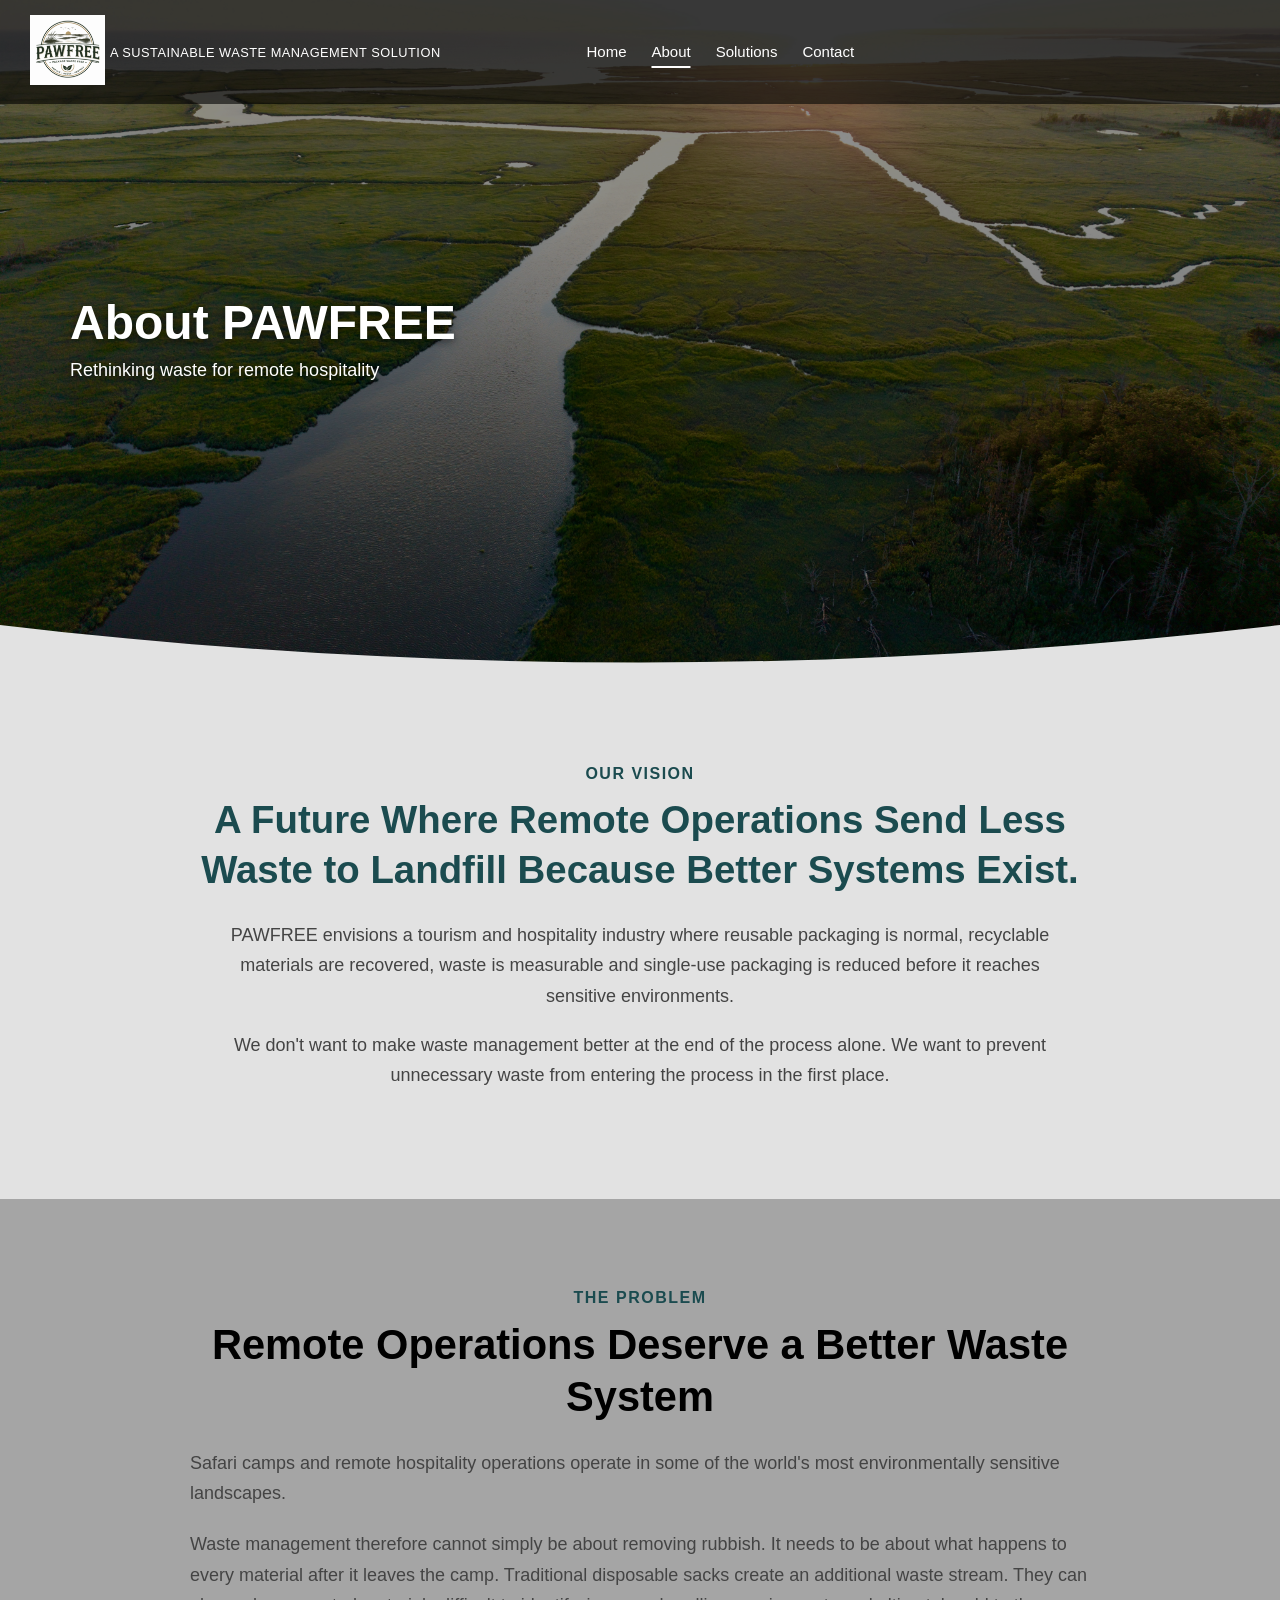
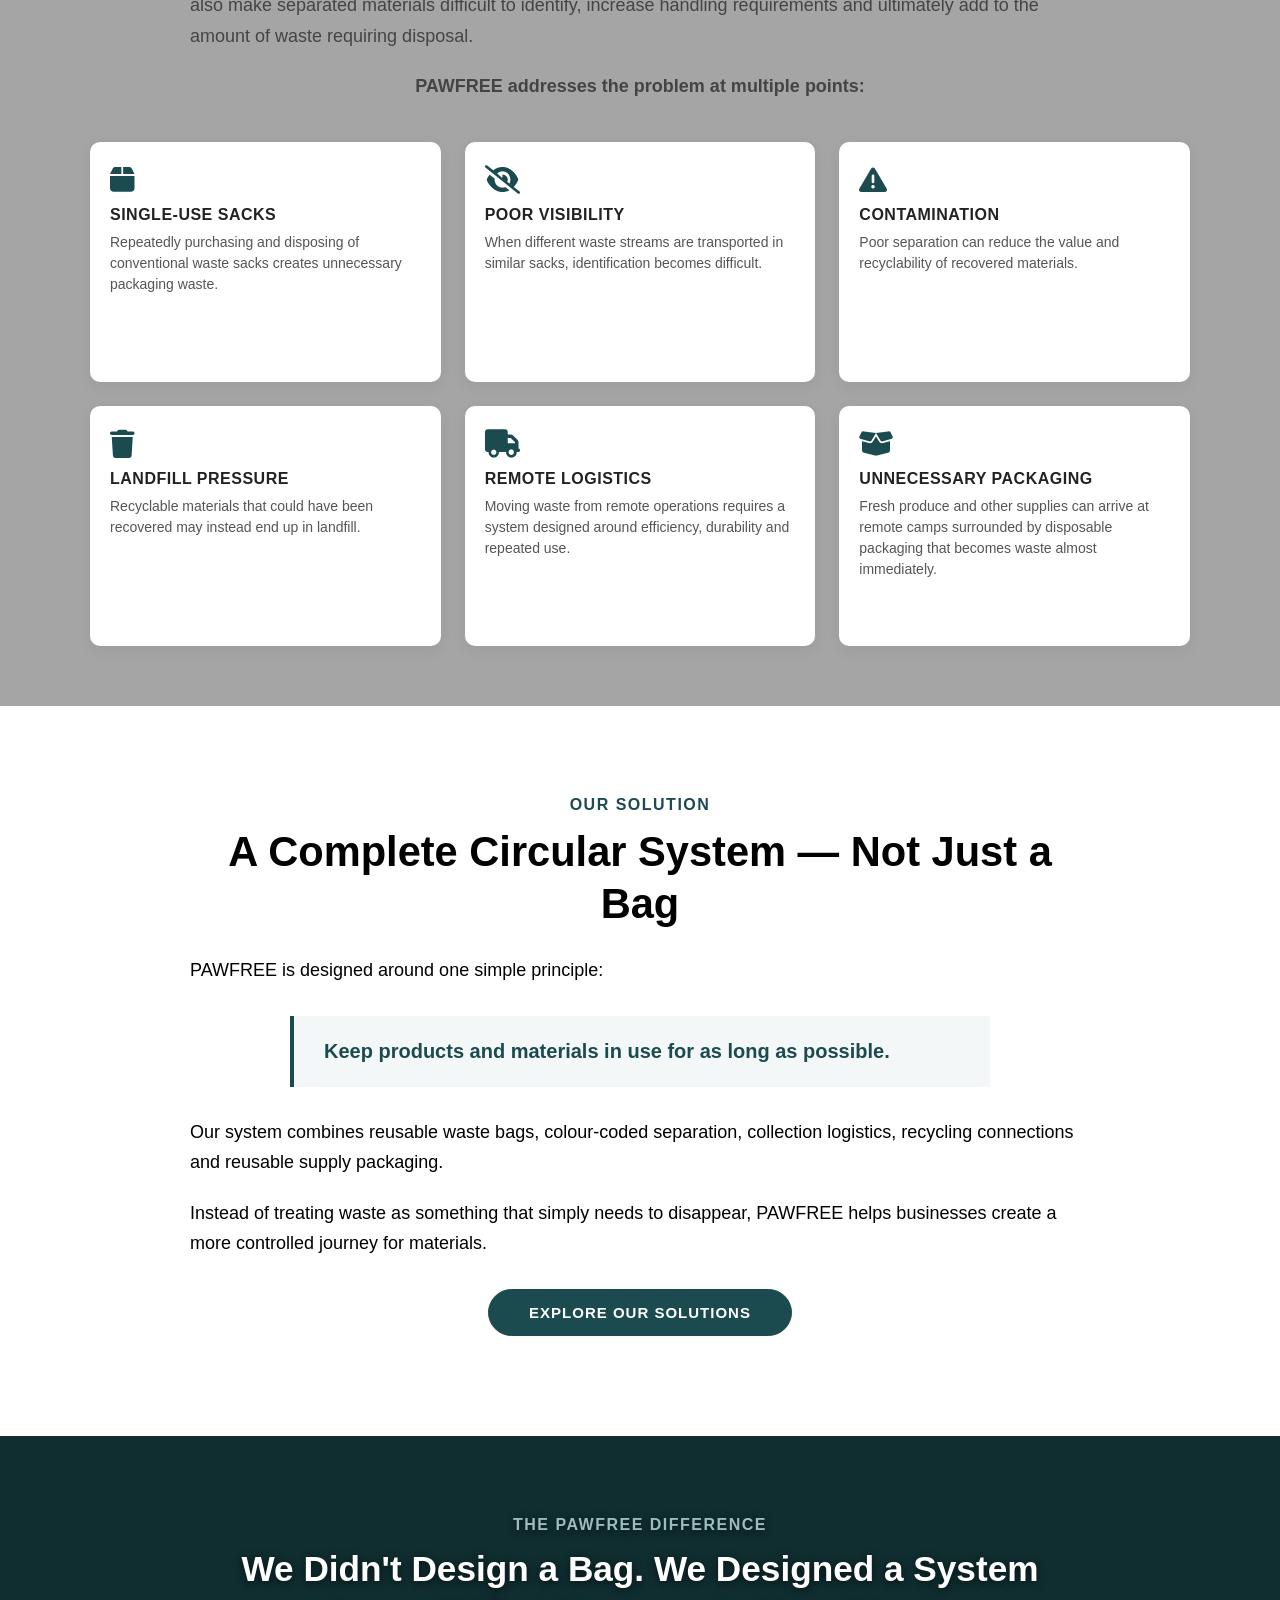
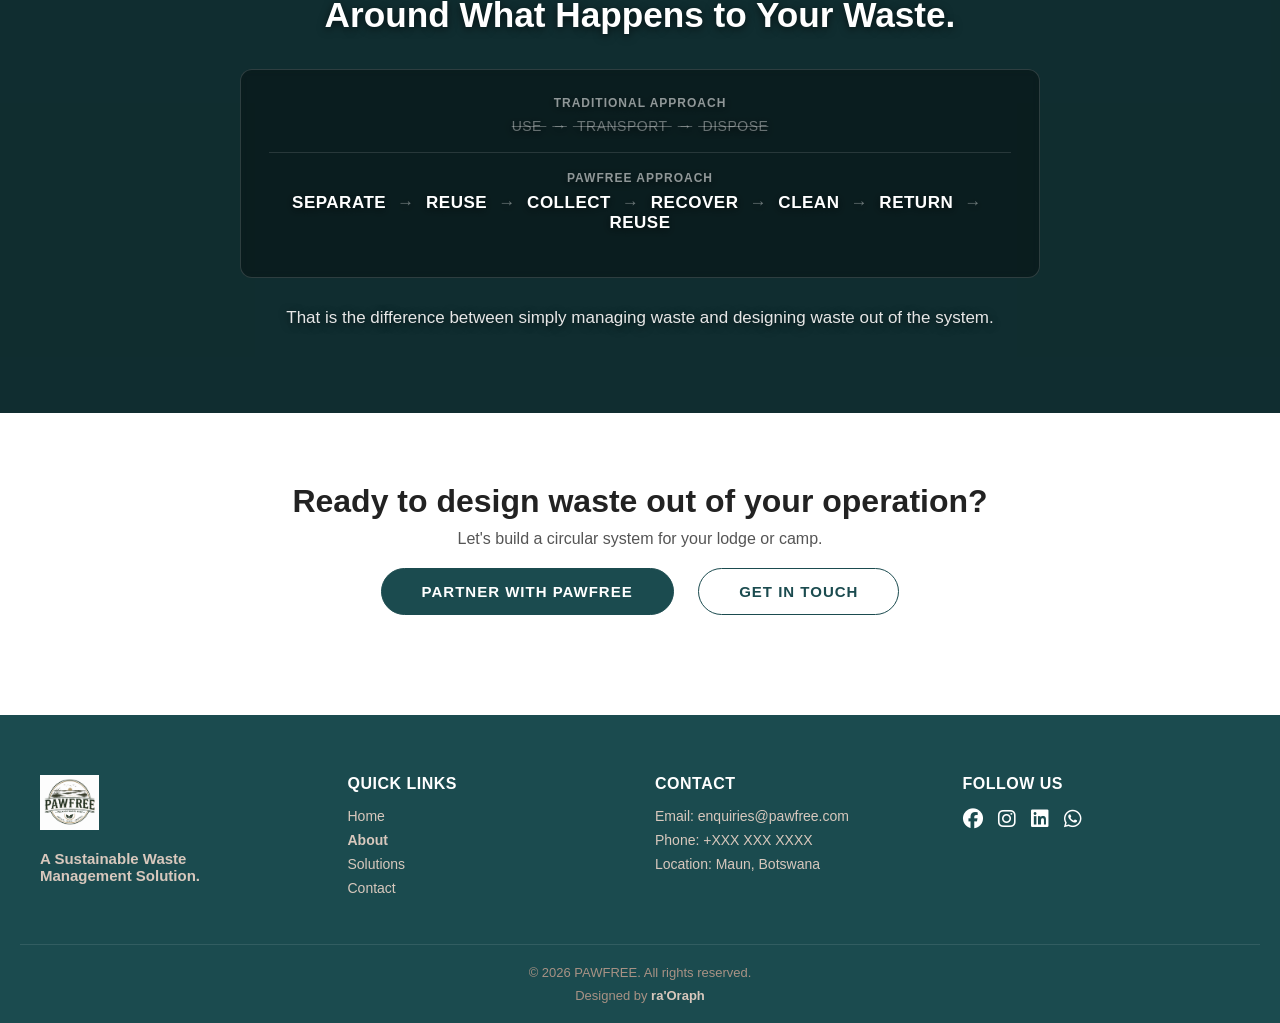
==== commit df32ebf3: "Remove unused files" ====
--- a/about_demo.html
+++ b/about_demo.html
@@ -1354,270 +1354,6 @@
             create a more controlled journey for materials.</p>
 
             <a href="solutions.html" class="menu-btn" aria-label="Explore our solutions">Explore Our Solutions</a>
-    </section>
-
-    <!-- Our Solution (detail) - Vertical Tabs -->
-    <section class="pad" style="background:#e2e2e2; padding:90px 30px; text-align:center;">
-        <span class="eyebrow">Our Solution (Detail)</span>
-        <h2 style="font-size:2.4rem; max-width:900px; margin:0 auto 20px; line-height:1.25;">How It All Fits Together</h2>
-
-        <button class="details-toggle" id="detailsToggle" aria-expanded="false">
-            <span class="details-toggle-label">Explore Full Solution</span>
-            <i class="fa-solid fa-chevron-down"></i>
-        </button>
-
-        <div class="vtabs-wrap" id="vtabsWrap" hidden>
-            <div class="vtabs-sidebar" id="vtabsSidebar">
-                <button class="vtabs-toggle" id="vtabsToggle" aria-label="Collapse menu">
-                    <i class="fa-solid fa-angles-left"></i>
-                    <span class="toggle-label">Collapse</span>
-                </button>
-                <button class="vtab-btn active" data-tab="bagsystem">
-                    <i class="fa-solid fa-box"></i>
-                    <span class="btn-label">The PAWFREE Bag</span>
-                </button>
-                <button class="vtab-btn" data-tab="durability">
-                    <i class="fa-solid fa-shield-halved"></i>
-                    <span class="btn-label">Bags Durability</span>
-                </button>
-                <button class="vtab-btn" data-tab="closedloop">
-                    <i class="fa-solid fa-arrows-rotate"></i>
-                    <span class="btn-label">The Closed-Loop Service</span>
-                </button>
-                <button class="vtab-btn" data-tab="beyond">
-                    <i class="fa-solid fa-recycle"></i>
-                    <span class="btn-label">Beyond Collection</span>
-                </button>
-                <button class="vtab-btn" data-tab="products">
-                    <i class="fa-solid fa-layer-group"></i>
-                    <span class="btn-label">Products &amp; Technology</span>
-                </button>
-            </div>
-
-            <div class="vtabs-content">
-
-                <!-- TAB 1: The PAWFREE Bag (Colour-Coding + Build) -->
-                <div class="vtab-pane active" id="tab-bagsystem">
-                    <span class="eyebrow">The PAWFREE Bag</span>
-                    
-                    <h3 style="margin-top:0;">Colour-Coded for the Bush</h3>
-                    <p>Waste separation should be simple enough to understand at a glance. PAWFREE bags use a
-                        dedicated colour system to identify waste streams without opening the bag.</p>
-                    <p><b>Bush-Sensitive Colours</b> &mdash; our colour palette is deliberately selected to be
-                        sensitive to the natural bush environment. Rather than introducing bright, visually
-                        intrusive colours into safari landscapes, PAWFREE uses earth-inspired, muted and
-                        natural tones that complement the environments where safari companies operate.</p>
-
-                    <div class="gallery-wrap">
-                        <button class="gallery-arrow" id="galleryPrev" aria-label="Previous colour">
-                            <i class="fa-solid fa-chevron-left"></i>
-                        </button>
-
-                        <div class="gallery-viewport">
-                            <div class="gallery-track" id="galleryTrack">
-                                <div class="gallery-slide">
-                                    <div class="gallery-image" style="background-image:url('beige.png'); background-size:cover; background-position:center;"></div>
-                                    <div class="gallery-caption">
-                                        <h4>Beige &mdash; Glass Bottles</h4>
-                                        <p>A natural, understated tone that blends comfortably with earthy safari environments.</p>
-                                    </div>
-                                </div>
-                                <div class="gallery-slide">
-                                    <div class="gallery-image" style="background-image:url('brown.png'); background-size:cover; background-position:center;"></div>
-                                    <div class="gallery-caption">
-                                        <h4>Brown &mdash; Plastic</h4>
-                                        <p>An earth-inspired colour supporting easy identification while remaining visually discreet.</p>
-                                    </div>
-                                </div>
-                                <div class="gallery-slide">
-                                    <div class="gallery-image" style="background-image:url('grey.png'); background-size:cover; background-position:center;"></div>
-                                    <div class="gallery-caption">
-                                        <h4>Grey &mdash; Aluminium / Cans</h4>
-                                        <p>A neutral industrial tone that communicates metal without becoming visually dominant.</p>
-                                    </div>
-                                </div>
-                                <div class="gallery-slide">
-                                    <div class="gallery-image" style="background-image:url('black.png'); background-size:cover; background-position:center;"></div>
-                                    <div class="gallery-caption">
-                                        <h4>Black &mdash; Paper</h4>
-                                        <p>A clean, professional neutral that provides strong identification and branding.</p>
-                                    </div>
-                                </div>
-                            </div>
-                        </div>
-
-                        <button class="gallery-arrow" id="galleryNext" aria-label="Next colour">
-                            <i class="fa-solid fa-chevron-right"></i>
-                        </button>
-                    </div>
-
-                    <div class="gallery-thumbs" id="galleryThumbs">
-                        <button class="thumb chip-beige active" data-slide="0" aria-label="Beige"></button>
-                        <button class="thumb chip-brown" data-slide="1" aria-label="Brown"></button>
-                        <button class="thumb chip-grey" data-slide="2" aria-label="Grey"></button>
-                        <button class="thumb chip-black" data-slide="3" aria-label="Black"></button>
-                    </div>
-                    
-                    <hr class="vtab-divider">
-                    <p class="flow-tagline" style="font-size:14px; color:#777;  position:center; margin-top:20px;">Visible enough for operational efficiency. Subtle enough for the wilderness.</p>
-                </div>
-
-                <!-- TAB 2: The Bags Durability (Colour-Coding + Build) -->
-                <div class="vtab-pane" id="tab-durability">
-                    <span class="eyebrow">Bags Durability</span>
-                    <span class="eyebrow">Colour-Coded Waste System</span>
-                    <h3 style="margin-top:0;">Built for the Journey</h3>
-                    <h2 style="margin-top:0;">Built for the Journey</h2>
-                    <p>Remote environments demand equipment that can withstand repeated handling. PAWFREE
-                        reusable waste bags are designed using durable, heavy-duty materials suitable for
-                        demanding field conditions.</p>
-
-                    <div class="feature-grid">
-                        <div class="feature-card"><i class="fa-solid fa-shield-halved"></i><h4>Durable</h4><p>Designed to withstand repeated handling, lifting and transportation.</p></div>
-                        <div class="feature-card"><i class="fa-solid fa-droplet"></i><h4>Water-Resistant</h4><p>Helps protect waste during transportation and handling.</p></div>
-                        <div class="feature-card"><i class="fa-solid fa-soap"></i><h4>Washable</h4><p>Designed to be cleaned and disinfected between cycles.</p></div>
-                        <div class="feature-card"><i class="fa-solid fa-recycle"></i><h4>Reusable</h4><p>Built for repeated use rather than a single journey.</p></div>
-                        <div class="feature-card"><i class="fa-solid fa-hand-fist"></i><h4>Reinforced</h4><p>Strong handles and reinforced construction make handling easier.</p></div>
-                        <div class="feature-card"><i class="fa-solid fa-briefcase"></i><h4>Professional</h4><p>Clearly identified waste streams create a more organised waste management operation.</p></div>
-                    </div>
-                    <hr class="vtab-divider">
-                    <p style="font-size:14px; color:#777; margin-top:20px;">
-                        The original PAWFREE specifications include heavy-duty PVC construction, reinforced
-                        lifting handles, secure closure and easy cleaning/disinfection.</p>
-                </div>
-        
-                <!-- TAB 3: The Closed-Loop Service -->
-                <div class="vtab-pane" id="tab-closedloop">
-                    <span class="eyebrow">The Closed-Loop Service</span>
-                    <h3 style="margin-top:0;">Colour-Coded for the Bush</h3>
-                    <h2>Clean. Sorted. Returned. Reused.</h2>
-                    <p>PAWFREE is designed to keep reusable bags circulating.</p>
-
-                    <div class="step-row">
-                        <div class="step-card"><div class="num">01</div><h4>Separate</h4><p>Waste is separated at the point where it is generated.</p></div>
-                        <div class="step-card"><div class="num">02</div><h4>Store</h4><p>Each waste stream is placed into its dedicated PAWFREE bag.</p></div>
-                        <div class="step-card"><div class="num">03</div><h4>Collect</h4><p>PAWFREE collection logistics move the bags from remote operations through the waste management chain.</p></div>
-                        <div class="step-card"><div class="num">04</div><h4>Empty</h4><p>Waste is removed from the reusable bags.</p></div>
-                    </div>
-                    <div class="step-row" style="margin-top:16px;">
-                        <div class="step-card"><div class="num">05</div><h4>Recycle</h4><p>Recyclable materials are directed to PAWFREE's recycling partners.</p></div>
-                        <div class="step-card"><div class="num">06</div><h4>Clean</h4><p>Empty reusable bags are cleaned and sanitised.</p></div>
-                        <div class="step-card"><div class="num">07</div><h4>Inspect</h4><p>Bags are checked to ensure they remain safe and serviceable.</p></div>
-                        <div class="step-card"><div class="num">08</div><h4>Return</h4><p>Clean bags are returned for another cycle.</p></div>
-                    </div>
-
-                    <p class="flow-tagline"><i class="fa-solid fa-arrows-rotate" style="margin-right:8px;"></i>Repeat &mdash; the same reusable system continues working instead of becoming waste after one journey.</p>
-                    <p style="font-size:14px; color:#777;">
-                        This closed-loop model builds on PAWFREE's existing service concept of collecting, cleaning, sterilising, inspecting and returning reusable bags.</p>
-                </div>
-
-                <!-- TAB 4: Beyond Collection (Waste-to-Resource + Fresh-Produce Packaging) -->
-                <div class="vtab-pane" id="tab-beyond">
-                    <span class="eyebrow">From Waste to Resource</span>
-                    <h2>We Don't Just Move Waste. We Help Move Materials Toward Their Next Use.</h2>
-                    <p>A major part of PAWFREE's model is creating a stronger connection between waste
-                        generators and recycling markets. Rather than treating landfill as the automatic
-                        destination for collected materials, PAWFREE works to direct recyclable waste streams
-                        to appropriate recycling partners.</p>
-
-                    <div style="background:#1B4B4F; border-radius:10px; padding:26px;">
-                        <div class="flow-block pawfree" style="margin-bottom:14px;">
-                            <p class="flow-label">The PAWFREE Journey</p>
-                            <p class="flow-steps">Camp <span class="arrow">&rarr;</span> PAWFREE Collection <span class="arrow">&rarr;</span> Sorting <span class="arrow">&rarr;</span> Recycling Partner <span class="arrow">&rarr;</span> Recycling / Recovery</p>
-                        </div>
-                        <div class="flow-block traditional" style="margin-bottom:0;">
-                            <p class="flow-label">Instead Of</p>
-                            <p class="flow-steps">Camp <span class="arrow">&rarr;</span> Disposable Sack <span class="arrow">&rarr;</span> Collection <span class="arrow">&rarr;</span> Landfill</p>
-                        </div>
-                    </div>
-
-                    <ul class="benefit-list">
-                        <li>Divert recyclable materials away from landfill</li>
-                        <li>Reduce the volume of waste sent for disposal</li>
-                        <li>Reduce pressure on landfill capacity</li>
-                        <li>Improve recovery of valuable materials</li>
-                        <li>Maintain cleaner, more consistent recyclable streams</li>
-                        <li>Provide businesses with measurable waste-diversion data</li>
-                    </ul>
-
-                    <p class="callout">Landfill is not the destination for everything. Where a material has a
-                        viable recycling or recovery pathway, PAWFREE aims to help keep it within the circular
-                        economy.</p>
-
-                    <hr class="vtab-divider">
-
-                    <span class="eyebrow">Reusable Fresh-Produce Bags</span>
-                    <h3 style="margin-top:0;">Stop Packaging Waste Before It Reaches the Camp</h3>
-                    <p>The most effective waste is waste that never needs to be created. Fresh vegetables and
-                        other food products can arrive at remote camps surrounded by disposable plastic bags,
-                        cardboard boxes and other packaging &mdash; and once the product reaches the camp,
-                        much of that packaging has one destination: the waste stream. PAWFREE provides
-                        reusable food and fresh-produce bags designed to replace this unnecessary packaging in
-                        the supply chain.</p>
-
-                    <div style="background:#1B4B4F; border-radius:10px; padding:26px;">
-                        <div class="flow-block pawfree" style="margin-bottom:14px;">
-                            <p class="flow-label">Reusable Journey</p>
-                            <p class="flow-steps">Supplier <span class="arrow">&rarr;</span> Reusable PAWFREE Bag <span class="arrow">&rarr;</span> Camp <span class="arrow">&rarr;</span> Return <span class="arrow">&rarr;</span> Reuse</p>
-                        </div>
-                        <div class="flow-block traditional" style="margin-bottom:0;">
-                            <p class="flow-label">Instead Of</p>
-                            <p class="flow-steps">Supplier <span class="arrow">&rarr;</span> Disposable Packaging <span class="arrow">&rarr;</span> Camp <span class="arrow">&rarr;</span> Waste</p>
-                        </div>
-                    </div>
-
-                    <p style="margin-top:20px; font-weight:700; color:#1B4B4F;">Designed for:</p>
-                    <div class="tag-list">
-                        <span class="tag-pill">Fresh Vegetables</span>
-                        <span class="tag-pill">Fresh Produce</span>
-                        <span class="tag-pill">Meat</span>
-                        <span class="tag-pill">Dry Food Products</span>
-                        <span class="tag-pill">Camp Supplies</span>
-                        <span class="tag-pill">Other Hospitality Supplies</span>
-                    </div>
-
-                    <p style="font-size:14px; color:#777; margin-top:20px;">
-                        PAWFREE's original proposal already identifies reusable transport bags for fresh
-                        vegetables, meat, dry food and other camp supplies as a way of replacing plastic bags,
-                        cardboard and polystyrene packaging.</p>
-                </div>
-
-                <!-- TAB 5: Products & Technology -->
-                <div class="vtab-pane" id="tab-products">
-                    <span class="eyebrow">The PAWFREE Product Family</span>
-                    <h2>Reusable Solutions for a Lower-Waste Supply Chain</h2>
-
-                    <div class="feature-grid">
-                        <div class="feature-card"><i class="fa-solid fa-box"></i><h4>01 &mdash; Reusable Waste Bags</h4><p>Colour-coded, durable bags for separated waste streams. Purpose: waste separation, storage and transportation.</p></div>
-                        <div class="feature-card"><i class="fa-solid fa-carrot"></i><h4>02 &mdash; Reusable Fresh-Produce Bags</h4><p>Reusable packaging designed to transport fresh produce from suppliers to remote operations. Purpose: prevent disposable packaging from becoming waste at the destination.</p></div>
-                        <div class="feature-card"><i class="fa-solid fa-box-open"></i><h4>03 &mdash; Reusable Food &amp; Supply Bags</h4><p>Durable reusable packaging for selected food products and camp supplies. Purpose: replace unnecessary single-use transport packaging.</p></div>
-                        <div class="feature-card"><i class="fa-solid fa-arrows-rotate"></i><h4>04 &mdash; Collection &amp; Return Service</h4><p>A managed system for collecting, cleaning, inspecting and returning reusable bags. Purpose: keep reusable products circulating.</p></div>
-                        <div class="feature-card"><i class="fa-solid fa-handshake"></i><h4>05 &mdash; Recycling Connection</h4><p>PAWFREE connects recyclable material streams with recycling partners. Purpose: move materials away from disposal and toward recovery.</p></div>
-                        <div class="feature-card"><i class="fa-solid fa-chart-line"></i><h4>06 &mdash; Waste Data &amp; Reporting</h4><p>Track collection volumes, waste streams, recycling and diversion. Purpose: turn sustainability activities into measurable information.</p></div>
-                    </div>
-
-                    <hr class="vtab-divider">
-
-                    <span class="eyebrow">The Digital PAWFREE System</span>
-                    <h3 style="margin-top:0;">Know Where Your Waste Goes</h3>
-                    <p>PAWFREE can support digital tracking across the waste journey.</p>
-
-                    <div class="feature-grid">
-                        <div class="feature-card"><i class="fa-solid fa-clipboard-list"></i><h4>Request Collection</h4><p>Operations can request waste collection when needed.</p></div>
-                        <div class="feature-card"><i class="fa-solid fa-qrcode"></i><h4>Scan</h4><p>Reusable bags can carry identification such as QR codes for tracking.</p></div>
-                        <div class="feature-card"><i class="fa-solid fa-weight-scale"></i><h4>Weigh</h4><p>Waste quantities can be recorded by waste stream.</p></div>
-                        <div class="feature-card"><i class="fa-solid fa-location-crosshairs"></i><h4>Track</h4><p>Collection status can be followed through the system.</p></div>
-                        <div class="feature-card"><i class="fa-solid fa-file-lines"></i><h4>Report</h4><p>Organisations can view waste and recycling data.</p></div>
-                        <div class="feature-card"><i class="fa-solid fa-chart-simple"></i><h4>Measure Impact</h4><p>Environmental indicators can be recorded and reported.</p></div>
-                    </div>
-
-                    <p style="font-size:14px; color:#777; margin-top:20px;">
-                        The PAWFREE digital concept includes QR bag identification, collection requests,
-                        tracking, driver management, recycling reports and environmental impact reporting.</p>
-                </div>
-
-            </div>
-        </div>
     </section>
 
     <!-- The PAWFREE Difference -->
